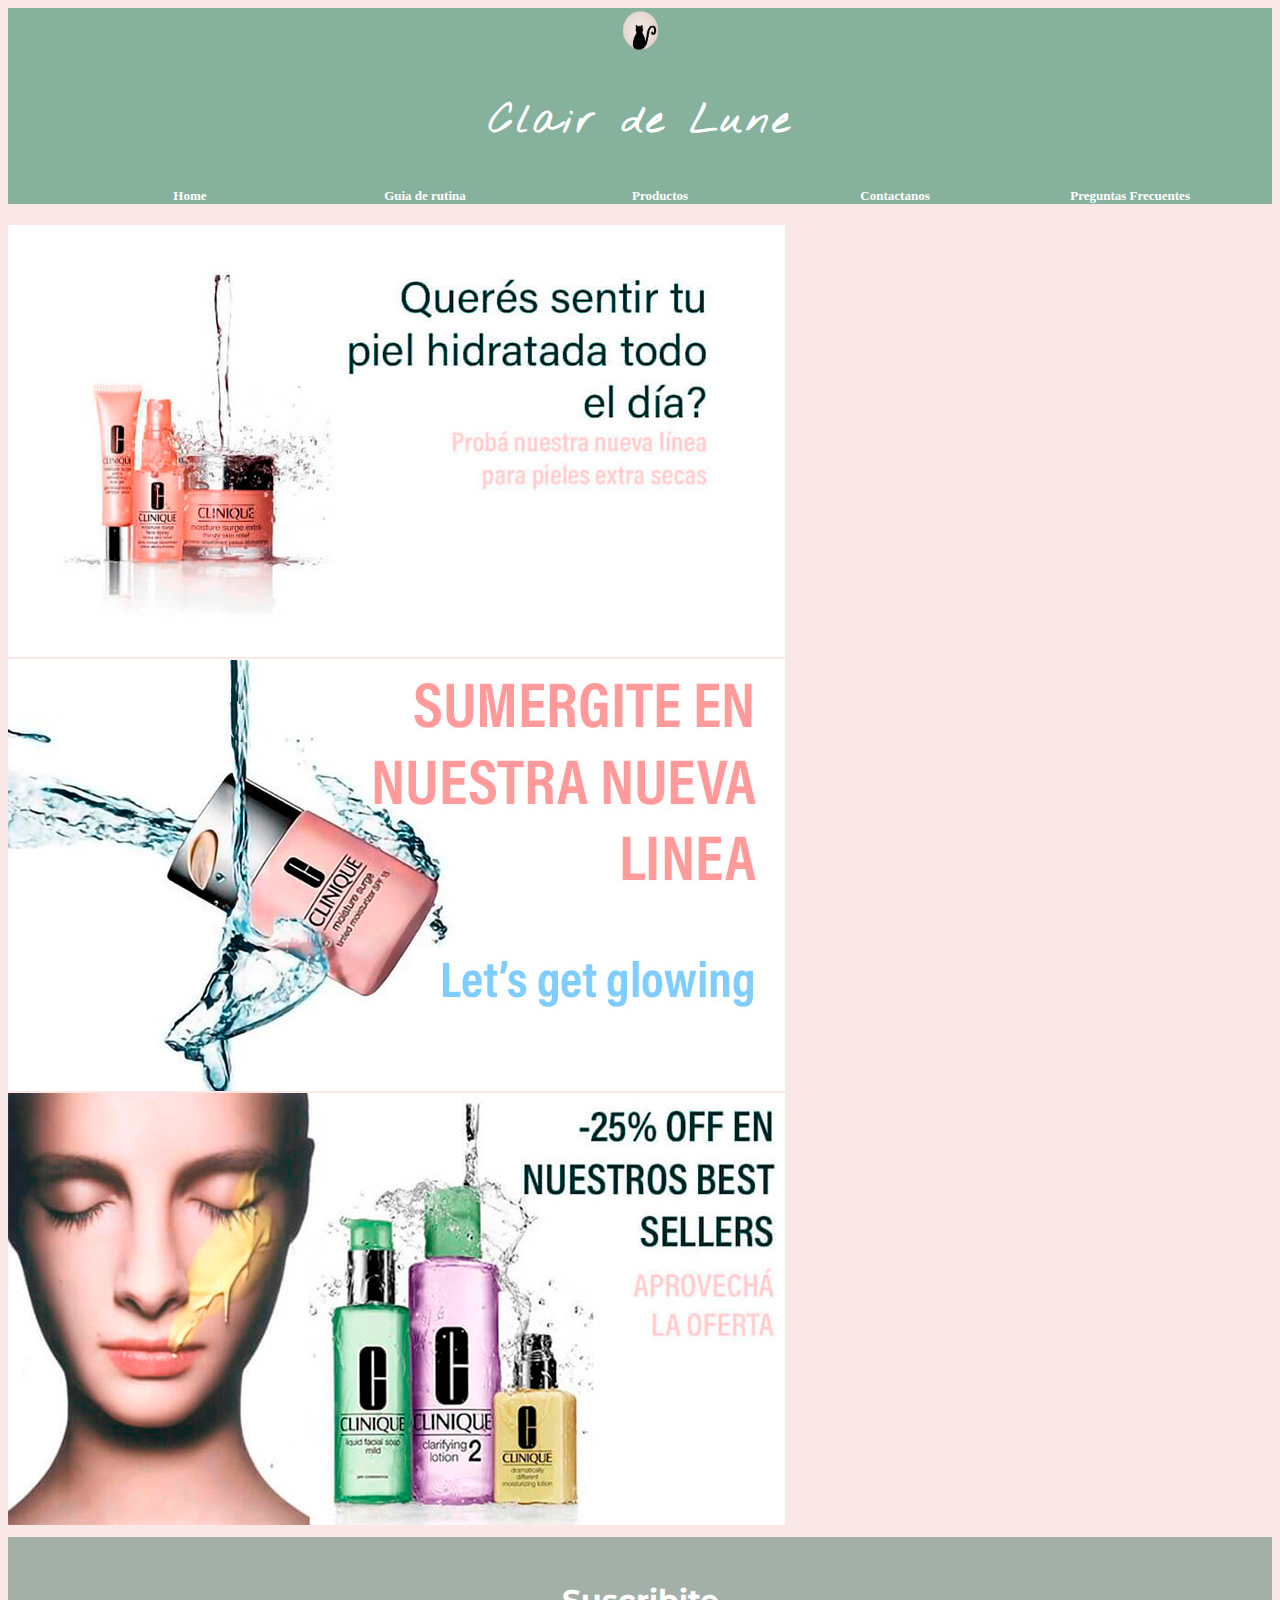
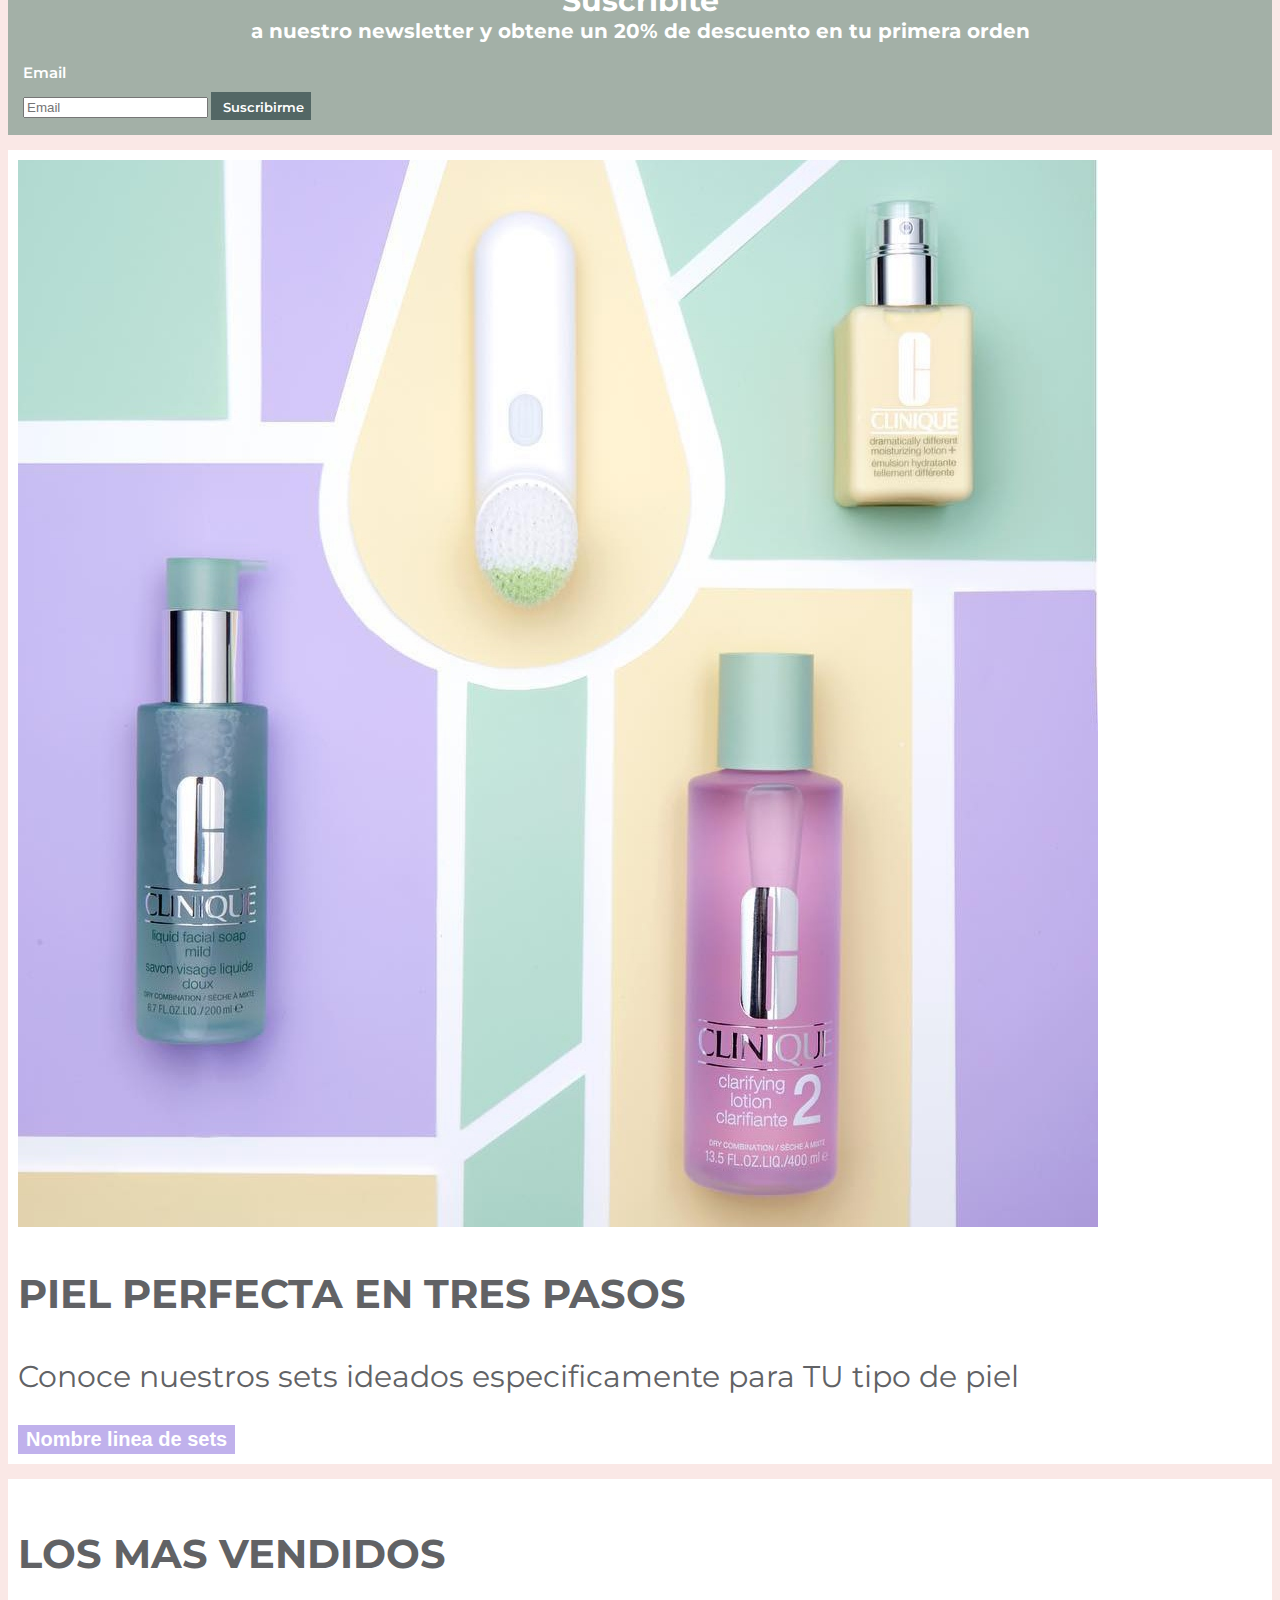
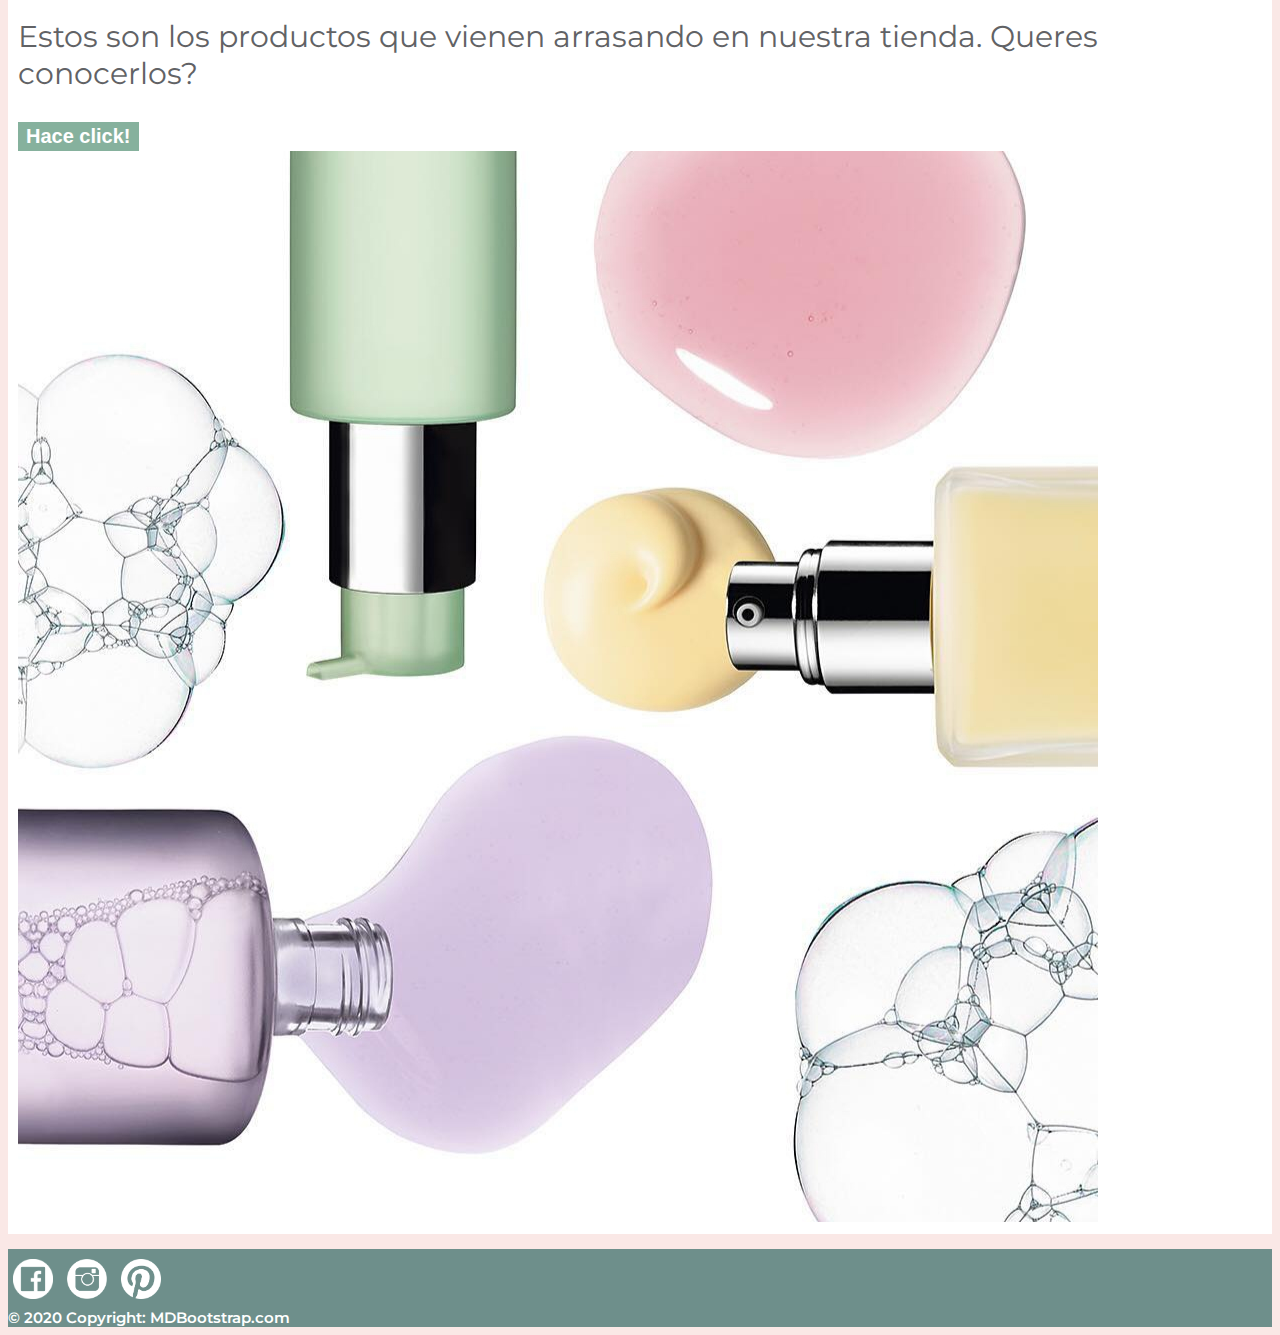
==== index.html @ 72a92801 "arreglo img2 de slider" ====
<!DOCTYPE html>
<html lang="es">
<head>
    <meta name="description" content="Clair de Lune es una compañía argentina dedicada al cuidado de la piel. Descubrí nuestros productos y elegí lo mejor para vos. Envíos gratis a todo el país.">
    <meta name="keywords" content="productos para la piel, skincare argentina, clair de lune, cuidado del rostro, cremas faciales, promoción skincare argentina">
    <meta charset="UTF-8">
    <meta name="viewport" content="width=device-width, initial-scale=1.0">
    <!-- bootstrap -->
    <link rel="stylesheet" href="https://cdn.jsdelivr.net/npm/bootstrap@4.5.3/dist/css/bootstrap.min.css" integrity="sha384-TX8t27EcRE3e/ihU7zmQxVncDAy5uIKz4rEkgIXeMed4M0jlfIDPvg6uqKI2xXr2" crossorigin="anonymous">
    <link href="https://fonts.googleapis.com/css2?family=Nothing+You+Could+Do&display=swap" rel="stylesheet"> <!--Font Subtitulos-->
    <link href="https://fonts.googleapis.com/css2?family=Montserrat:wght@300&display=swap" rel="stylesheet"> <!--Font parrafos-->
    <title>Clair de lune</title>
    <link rel="stylesheet" href="css/index.css">
</head>
<body>
        <header class="container-fluid">
            <div class="row"> 
                <div class="col-md-12">
                    <img src="img/Logo.png" alt="logo" class="imgLogo">
                    <p class="clair">
                        Clair de Lune
                    </p>
                </div>
            </div>
            <nav class="row"> 
                <div class="col-md-12"> 
                    <ol class="nav" class="parrafo1">
                        <li class="nav-item"><a href="index.html">Home</a></li> 
                        <li class="nav-item"><a href="pages/guia.html"> Guia de rutina</a></li>
                        <li class="nav-item"><a href="pages/productos.html">Productos</a></li>  
                        <li class="nav-item"><a href="pages/contactanos.html">Contactanos</a></li>
                        <li class="nav-item"><a href="pages/preguntas.html">Preguntas Frecuentes</a></li>
                    </ol> 
                    </div> 
            </nav>
        </header>
    
    <div class= "row">
        <section class="col-md-9" style="margin-top: 1rem">
            <div id="demo" class="carousel slide" data-ride="carousel">

                <ul class="carousel-indicators">
                  <li data-target="#demo" data-slide-to="0" class="active"></li>
                  <li data-target="#demo" data-slide-to="1"></li>
                  <li data-target="#demo" data-slide-to="2"></li>
                </ul>
                
                <div class="carousel-inner">
                  <div class="carousel-item active">
                    <img src="img/Slider1.jpg" alt="slider1" class="img-fluid" >
                  </div>
                  <div class="carousel-item">
                    <img src="img/slider4.jpg" alt="slider4" class="img-fluid" >
                  </div>
                  <div class="carousel-item">
                    <img src="img/slider3.jpg" alt="slider3" class="img-fluid">
                  </div>
                </div>
            </div>    
        </section>  
        <section id="suscribiteIndex" class="col-md-2">
            <form actions="#" methods="post">
                <p class="parrafoDestacado fontM" style="margin-bottom: 0px;">Suscribite</p> 
                <p class="parrafoDestacado fontS" style="margin-top: 0px;">a nuestro newsletter y obtene un 20% de descuento en tu primera orden</p>
                <div class="parrafo1">Email</div>
                <input type="text" placeholder="Email">
                <input type= "submit" value="Suscribirme" id="buttonSuscribirmeIndex">
        </section>
    </div>
        <div class="row rectanguloBlanco">
            <div class="col-md-6 col-xs-12">
                <img src="img/Deco7.jpg" class="img-fluid">
            </div>
            <div class="col-md-6 col-xs-12" >
                <p class="parrafoDestacado2 fontL">PIEL PERFECTA EN TRES PASOS </p> 
                <p class="parrafoDestacado2 fontM">
                    Conoce nuestros sets ideados especificamente para TU tipo de piel
                </p>
                <form actions="#" methods="post">
                   <a href="pages/productos.html"> <input type="button" value="Nombre linea de sets" id="buttonSetIndex"> </a>  
                </form>
            </div>
        </div>
        <div class="row rectanguloBlanco">
            <div class="col-md-6 col-xs-12" >
                <p class="parrafoDestacado2 fontL"> LOS MAS VENDIDOS</p> 
                <p class="parrafoDestacado2 fontM">
                    Estos son los productos que vienen arrasando en nuestra tienda. Queres conocerlos?
                </p>
                <form actions="#" methods="post">
                   <a href="pages/productos.html"> <input type="button" value="Hace click!" id="buttonBestsellerIndex"> </a>  
                </form>
            </div>
            <div class="col-md-6 col-xs-12">
                <img src="img/Deco8.jpg" class="img-fluid">
            </div>
            
        </div>
        
    <footer class="container-fluid">
            <div class="row">
                
                <div >
        
                    <!-- Facebook -->
                    <a href="https://www.facebook.com/antonella.mizzi.39/"class="col-md-4 py-5">
                    <img src="img/FbPNG.png"class="imgLogoFooter">
                    </a>
                    <!--Instagram-->
                    <a href="https://www.instagram.com/antommizzi/" class="col-md-4 py-5">
                    <img src="img/IgPNG.png"class="imgLogoFooter">
                    </a>
                    <!--Pinterest-->
                    <a href="https://www.pinterest.es/antxnella9696/" class="col-md-4 py-5">
                    <img src="img/PinPNG.png"class="imgLogoFooter">
                    </a>
                </div>
                </div>
            </div>
        </div>
        <div class="footer-copyright text-center py-3">© 2020 Copyright:
        <a href="https://mdbootstrap.com/"> MDBootstrap.com</a>
        </div>
     </footer>
 
    
        <!-- bootstrap -->
    <script src="https://code.jquery.com/jquery-3.5.1.slim.min.js" integrity="sha384-DfXdz2htPH0lsSSs5nCTpuj/zy4C+OGpamoFVy38MVBnE+IbbVYUew+OrCXaRkfj" crossorigin="anonymous"></script>
    <script src="https://cdn.jsdelivr.net/npm/popper.js@1.16.1/dist/umd/popper.min.js" integrity="sha384-9/reFTGAW83EW2RDu2S0VKaIzap3H66lZH81PoYlFhbGU+6BZp6G7niu735Sk7lN" crossorigin="anonymous"></script>
    <script src="https://cdn.jsdelivr.net/npm/bootstrap@4.5.3/dist/js/bootstrap.min.js" integrity="sha384-w1Q4orYjBQndcko6MimVbzY0tgp4pWB4lZ7lr30WKz0vr/aWKhXdBNmNb5D92v7s" crossorigin="anonymous"></script>   
</body>
</html>
---- css/index.css ----
html{
     font-size: 62.5%;
 }
 body{
    align-content: center;
    background-color: #fae8e6;
 }

/* estructura en comun */
header{
    background-color: #86b19d;
    color: white;
    font-weight: 600;
    text-align: center;
    padding: 0px 0px 0px 0px;
}

footer{
    grid-area: footer;
    background-color: #6e8f8b;
    color: white;
    font-family: 'montserrat',
    sans-serif;
    font-size: 1.5rem;
    font-weight: 600;
}
ol{
    list-style: none;
}
a:link, a:visited {
    color: white;
    text-decoration: none;
}
ul{
    list-style-type: none;
    list-style: none;

    margin: 0;
    padding: 0;
}
li {
    display: inline-block;
    width: 19%;
    position: relative;
    font-size: 1.3rem;
}
ol ul {
    position: absolute;
    display: none;
}
ol ul li {
    display: block;
}
ol li:hover ul {
    background-color:#6e8f8b ;
    display:block;
    color: white;
    font-family: 'montserrat',
    sans-serif;
}
.li {
    width: 100%;
    font-size: 1.5rem;
}

.imgLogo{
    width: 45px;
    height: 45px;
}
.imgLogoFooter{
    width: 40px;
    height: 40px;
    margin: 10px 5px 5px 5px;
}

/* fuentes */
.clair{
    background-color: #86b19d;
    color: white;
    text-align: center;
    letter-spacing: 3px;
    font-size: 4rem;
    font-family: 'Nothing you could do', sans-serif;
}
.titulo{ color: white;
    text-align: center;
    letter-spacing: 2px;   
    font-family: 'Nothing you could do',
sans-serif;
    font-size: 3.5rem;
}
.titulo2{ color: white;
    text-align: center;
    letter-spacing: 2px;   
    font-family: 'Nothing you could do',
sans-serif;
    font-size: 2.5rem;
}
.titulo3{ color: #455554;
    text-align: center;
    letter-spacing: 2px;   
    font-family: 'Nothing you could do',
sans-serif;
    font-size: 3.5rem;
}
.parrafoDestacado{
    color: white;
    font-family: 'montserrat',
    sans-serif;
    font-weight: bold  ;
    font-size: 2rem;
    text-align: center;
} 
.parrafoDestacado2{
    color:#616265;
    font-family: 'montserrat',
    sans-serif;
} 
.parrafo1{
    color:white;
    font-family: 'montserrat',
    sans-serif;
    font-size: 1.5rem;
}
.parrafo2{
    color: black;
    font-family: 'montserrat',
    sans-serif;
    font-size: 1.5rem;
}
.textoCentrado{
    text-align: center;
}
.fontL{
    font-size: 4rem;
    font-weight: 700  ;
}
.fontM{
    font-size: 3rem;
}
.fontS{
    font-size: 2rem;
}
.fontXS{
    font-size: 1.5rem;
}
/* index */

.rectanguloBlanco{
    background-color: white;
    padding: 1rem 1rem 1rem 1rem;
    margin: 1.5rem 0rem 1.5rem 0rem;
}
.productos{
    display: flex;
    flex-wrap: wrap;
    flex-direction: row;
    justify-content:center;
}

#buttonSuscribirmeIndex{
    padding: 5px 10px 5px 10px;
    margin-top: 10px;
    font-family: 'montserrat', sans-serif;
    font-weight: 600;
     text-align: center;
    color: white;
    background-color: #536765;
    border: solid #536765 2px;
    height:28px;
    width:100px;
    transition:background-color 0.5s cubic-bezier(0.25,0.1,0.25,1) 0s; 
    animation: wobble 1.5s 3 both;
    -webkit-animation: wobble 1.5s 3 both;
    animation-delay: 1s;
    animation-name: wobble;
}
@keyframes wobble {
        0%,
    100% {
      -webkit-transform: translateX(0%);
              transform: translateX(0%);
      -webkit-transform-origin: 50% 50%;
              transform-origin: 50% 50%;
    }
    15% {
      -webkit-transform: translateX(-30px) rotate(-6deg);
              transform: translateX(-30px) rotate(-6deg);
    }
    30% {
      -webkit-transform: translateX(15px) rotate(6deg);
              transform: translateX(15px) rotate(6deg);
    }
    45% {
      -webkit-transform: translateX(-15px) rotate(-3.6deg);
              transform: translateX(-15px) rotate(-3.6deg);
    }
    60% {
      -webkit-transform: translateX(9px) rotate(2.4deg);
              transform: translateX(9px) rotate(2.4deg);
    }
    75% {
      -webkit-transform: translateX(-6px) rotate(-1.2deg);
              transform: translateX(-6px) rotate(-1.2deg);
    }
  }
@keyframes wobble {
    0%,
    100% {
      -webkit-transform: translateX(0%);
              transform: translateX(0%);
      -webkit-transform-origin: 50% 50%;
              transform-origin: 50% 50%;
    }
    15% {
      -webkit-transform: translateX(-30px) rotate(-6deg);
              transform: translateX(-30px) rotate(-6deg);
    }
    30% {
      -webkit-transform: translateX(15px) rotate(6deg);
              transform: translateX(15px) rotate(6deg);
    }
    45% {
      -webkit-transform: translateX(-15px) rotate(-3.6deg);
              transform: translateX(-15px) rotate(-3.6deg);
    }
    60% {
      -webkit-transform: translateX(9px) rotate(2.4deg);
              transform: translateX(9px) rotate(2.4deg);
    }
    75% {
      -webkit-transform: translateX(-6px) rotate(-1.2deg);
              transform: translateX(-6px) rotate(-1.2deg);
    }
  }
#buttonSuscribirmeIndex:hover{
    color: #3e4d4b ;
    text-align: center;
    background-color: #fde1d3;
    border: solid #fde1d3 2px;
    }
#suscribiteIndex{
    background-color:#a3b0a7;
    margin: 1rem 0px 0px 0px;
    border: solid #a3b0a7 5px;
    font-weight: 600;
    padding: 1rem;
    
}
#buttonSetIndex{
    color: white ;
    text-align: center;
    background-color: #c0b1ec;
    border: solid #c0b1ec 2px;
    font-weight: 600;
    font-size: 2rem;
}
#buttonSetIndex:hover{
    color: white ;
    text-align: center;
    background-color: #86b19d;
    border: solid #86b19d 2px;
    font-weight: 600;
    font-size: 2rem;
}
#buttonBestsellerIndex{
    color: white ;
    text-align: center;
    background-color: #86b19d;
    border: solid #86b19d 2px;
    font-weight: 600;
    font-size: 2rem;
}
#buttonBestsellerIndex:hover{
    color: white ;
    text-align: center;
    background-color: #c0b1ec ;
    border: solid #c0b1ec 2px;
    font-weight: 600;
    font-size: 2rem;
}
#productosDestacados{
    border: solid  #fde1d3 5px;
    align-content: center;
    background-color:#a3b0a7 ;
    padding: 1rem 1rem 1rem 1rem;
    margin: 1rem 0rem 1rem 0rem;
}
#productosElegidos{
    border: solid  #fde1d3 5px;
    align-content: center;
    background-color:#a3b0a7 ;
    padding: 1rem 1rem 1rem 1rem;
}
/* guia */
#ejemploRutina{
    border: solid  #a3b0a7  5px;
    align-content: center;
    background-color:#f8c3bd ;
    padding: 1rem 1rem 1rem 1rem;
}
#tableGuia{
    background-color: #cee2d7;
    border-color: #51646a;
    color: black;
    font-family: 'montserrat',
    sans-serif;
    font-size: 1.5rem;
}
.imgProductoGuia {
    width: 120px;
    height: auto;
    border: solid  #fde1d3 2px ;
}
.productosGuia{
    display: flex;
    flex-wrap: nowrap;
    flex-direction: row;
    justify-content: space-around;
}
/* preguntas */ 
#articuloPreguntas1{
    border: solid #a3b0a7  5px;
    align-content: center;
    background-color: #ecbdb7;
    padding: 1rem 1rem 1rem 1rem;
}
#articuloPreguntas2{
    border: solid  #a3b0a7  5px;
    align-content: center;
    background-color:#fee2db;
    padding: 1rem 1rem 1rem 1rem;
}
#articuloPreguntas3{
    border: solid  #a3b0a7  5px;
    align-content: center;
    background-color:#fbccd2 ;
    padding: 1rem 1rem 1rem 1rem;
}
#articuloPreguntas4{
    border: solid  #a3b0a7  5px;
    align-content: center;
    background-color:#f8c3bd ;
    padding: 1rem 1rem 1rem 1rem;
}
#tablePregunta{
    display: inline-block;
    background-color: #faefb7;
    border-color: #a3b0a7  ;
    color: black;
    font-family: 'montserrat',
    sans-serif;
    font-size: 1.5rem;
}
#productosSugeridosPreguntas{
    border: solid  #fde1d3 5px;
    align-content: center;
    background-color:#a3b0a7 ;
    padding: 1rem 1rem 1rem 1rem;
}
/* contactanos */ 
#sectionForm{
    border: solid  #a3b0a7  5px;
    align-content: center;
    background-color:#fbccd2 ;
    padding: 1rem 1rem 1rem 1rem;
}
#form{
    font-family: 'montserrat', sans-serif;
    font-size: 1.5rem;
    font-weight: 600;
    color: white;
}
/*productos*/

#promo{
    display: flex;
    flex-wrap: wrap;
    flex-direction: column;
}
.imgProductoPromo{
    width: 650px;
    height: auto;
    border: solid  #fde1d3 5px ;
}
.imgProductoCategoria {
    width: 120px;
    height: auto;
    border: solid  #fde1d3 2px ;
    margin: 5px 5px 5px 5px;
}

#suscribiteProductos{
    background-color:#a3b0a7;
    margin: 0px 0px 0px 0px;
    border: solid #fde1d3 5px;
    font-weight: 600;
    padding: 1rem;
    
}
#productosCategorias{
    border: solid  #fde1d3 5px;
    align-content: center;
    background-color:#a3b0a7 ;
    padding: 1rem 1rem 1rem 1rem;
}
#buttonSuscribirmeProductos{
    padding: 5px 10px 5px 10px;
    margin-top: 10px;
    font-family: 'montserrat', sans-serif;
    font-weight: 600;
     text-align: center;
    color: white;
    background-color: #536765;
    border: solid #536765 2px;
    height:28px;
    width:173px;
    transition:background-color 0.5s cubic-bezier(0.25,0.1,0.25,1) 0s; 
    animation: wobble 1.5s 3 both;
    -webkit-animation: wobble 1.5s 3 both;
    animation-delay: 1s;
    animation-name: wobble;
}
@keyframes wobble {
        0%,
    100% {
      -webkit-transform: translateX(0%);
              transform: translateX(0%);
      -webkit-transform-origin: 50% 50%;
              transform-origin: 50% 50%;
    }
    15% {
      -webkit-transform: translateX(-30px) rotate(-6deg);
              transform: translateX(-30px) rotate(-6deg);
    }
    30% {
      -webkit-transform: translateX(15px) rotate(6deg);
              transform: translateX(15px) rotate(6deg);
    }
    45% {
      -webkit-transform: translateX(-15px) rotate(-3.6deg);
              transform: translateX(-15px) rotate(-3.6deg);
    }
    60% {
      -webkit-transform: translateX(9px) rotate(2.4deg);
              transform: translateX(9px) rotate(2.4deg);
    }
    75% {
      -webkit-transform: translateX(-6px) rotate(-1.2deg);
              transform: translateX(-6px) rotate(-1.2deg);
    }
  }
@keyframes wobble {
    0%,
    100% {
      -webkit-transform: translateX(0%);
              transform: translateX(0%);
      -webkit-transform-origin: 50% 50%;
              transform-origin: 50% 50%;
    }
    15% {
      -webkit-transform: translateX(-30px) rotate(-6deg);
              transform: translateX(-30px) rotate(-6deg);
    }
    30% {
      -webkit-transform: translateX(15px) rotate(6deg);
              transform: translateX(15px) rotate(6deg);
    }
    45% {
      -webkit-transform: translateX(-15px) rotate(-3.6deg);
              transform: translateX(-15px) rotate(-3.6deg);
    }
    60% {
      -webkit-transform: translateX(9px) rotate(2.4deg);
              transform: translateX(9px) rotate(2.4deg);
    }
    75% {
      -webkit-transform: translateX(-6px) rotate(-1.2deg);
              transform: translateX(-6px) rotate(-1.2deg);
    }
  }
#buttonSuscribirmeProductos:hover{
    color: #3e4d4b ;
    text-align: center;
    background-color: #fde1d3;
    border: solid #fde1d3 2px;
    }
.categorias{
    text-align: center;
    background-color: #597470;
    padding: 10px 3px 0px 3px;
    margin: 5px 5px 5px 5px;
    border: solid  #597470 2px;
    font-weight: 600;
    font-family: 'montserrat', sans-serif;
    font-size: 1.5rem;
    color: white;
    height: 35px;
    width: 120px;
}
.categorias:hover{
    color: #3e4d4b;
    border: solid #fde1d3 2px;
    background-color: #fde1d3;
    text-align: center;
}
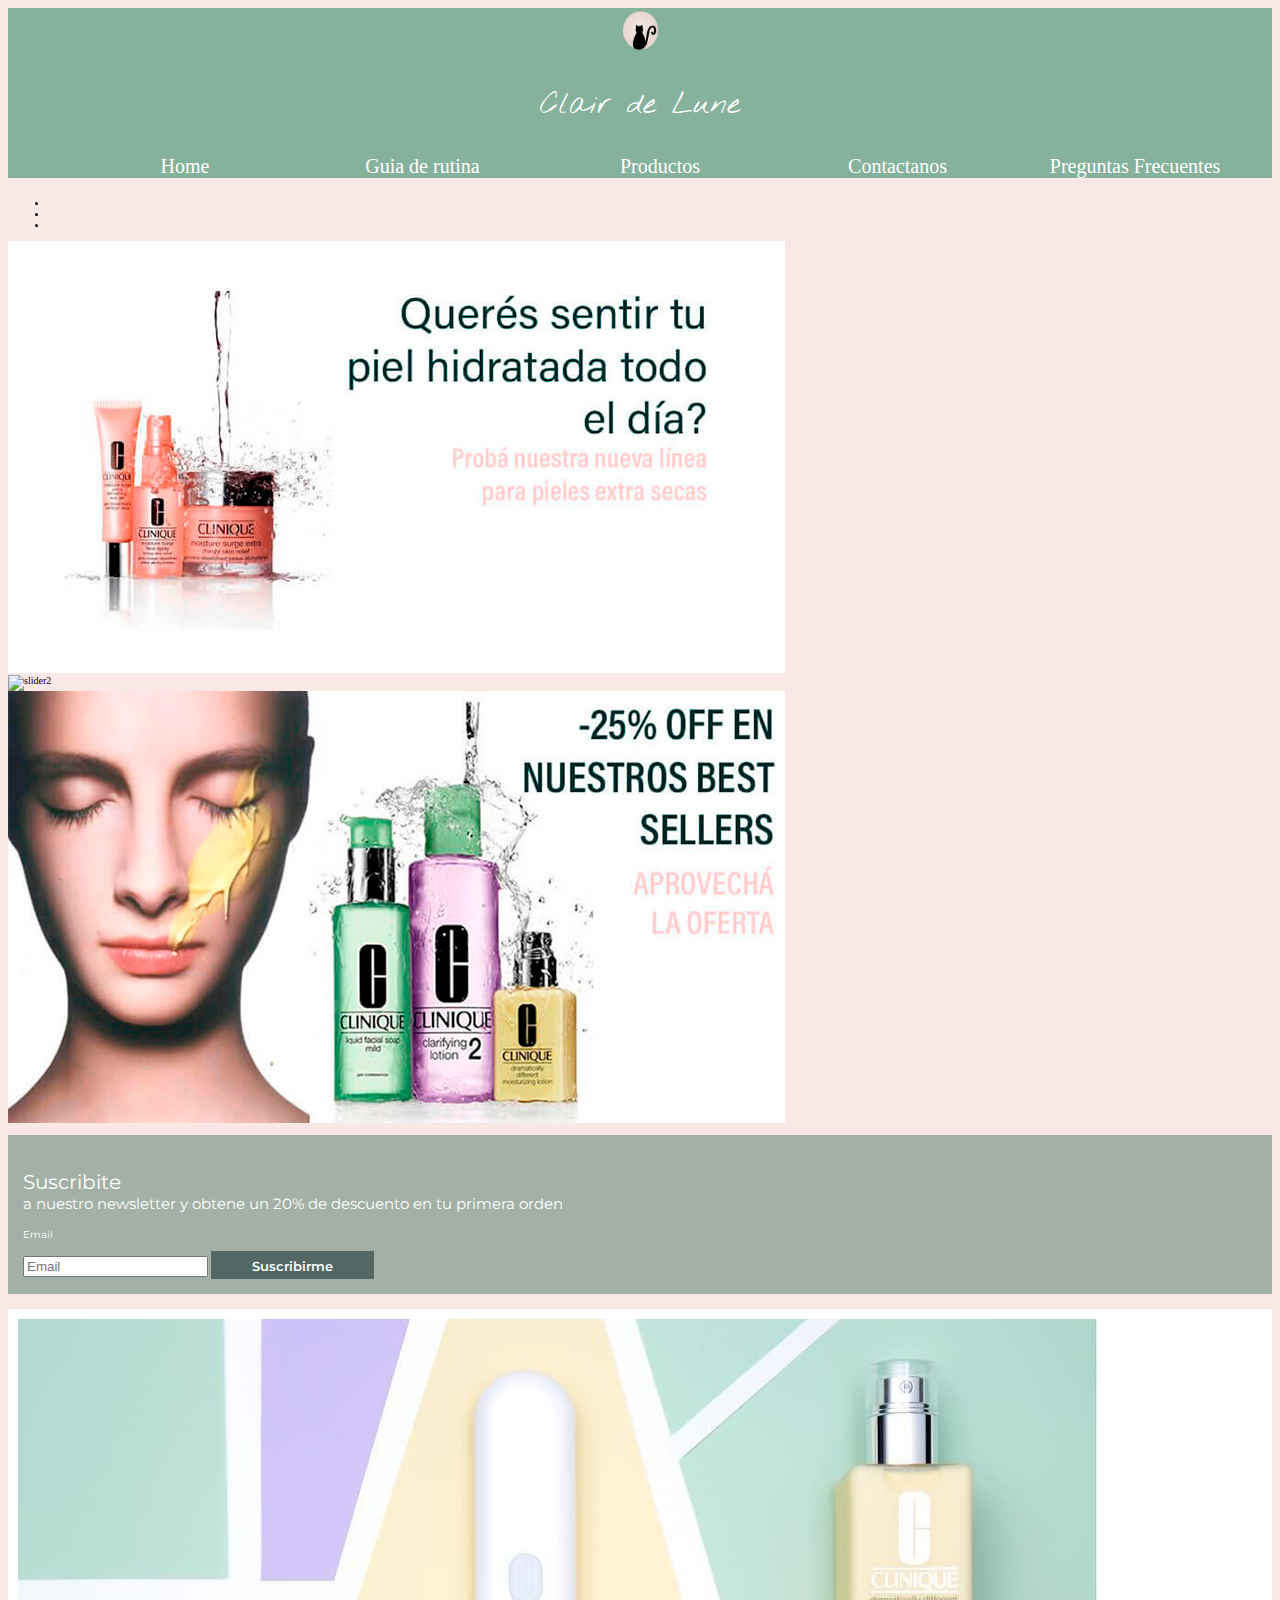
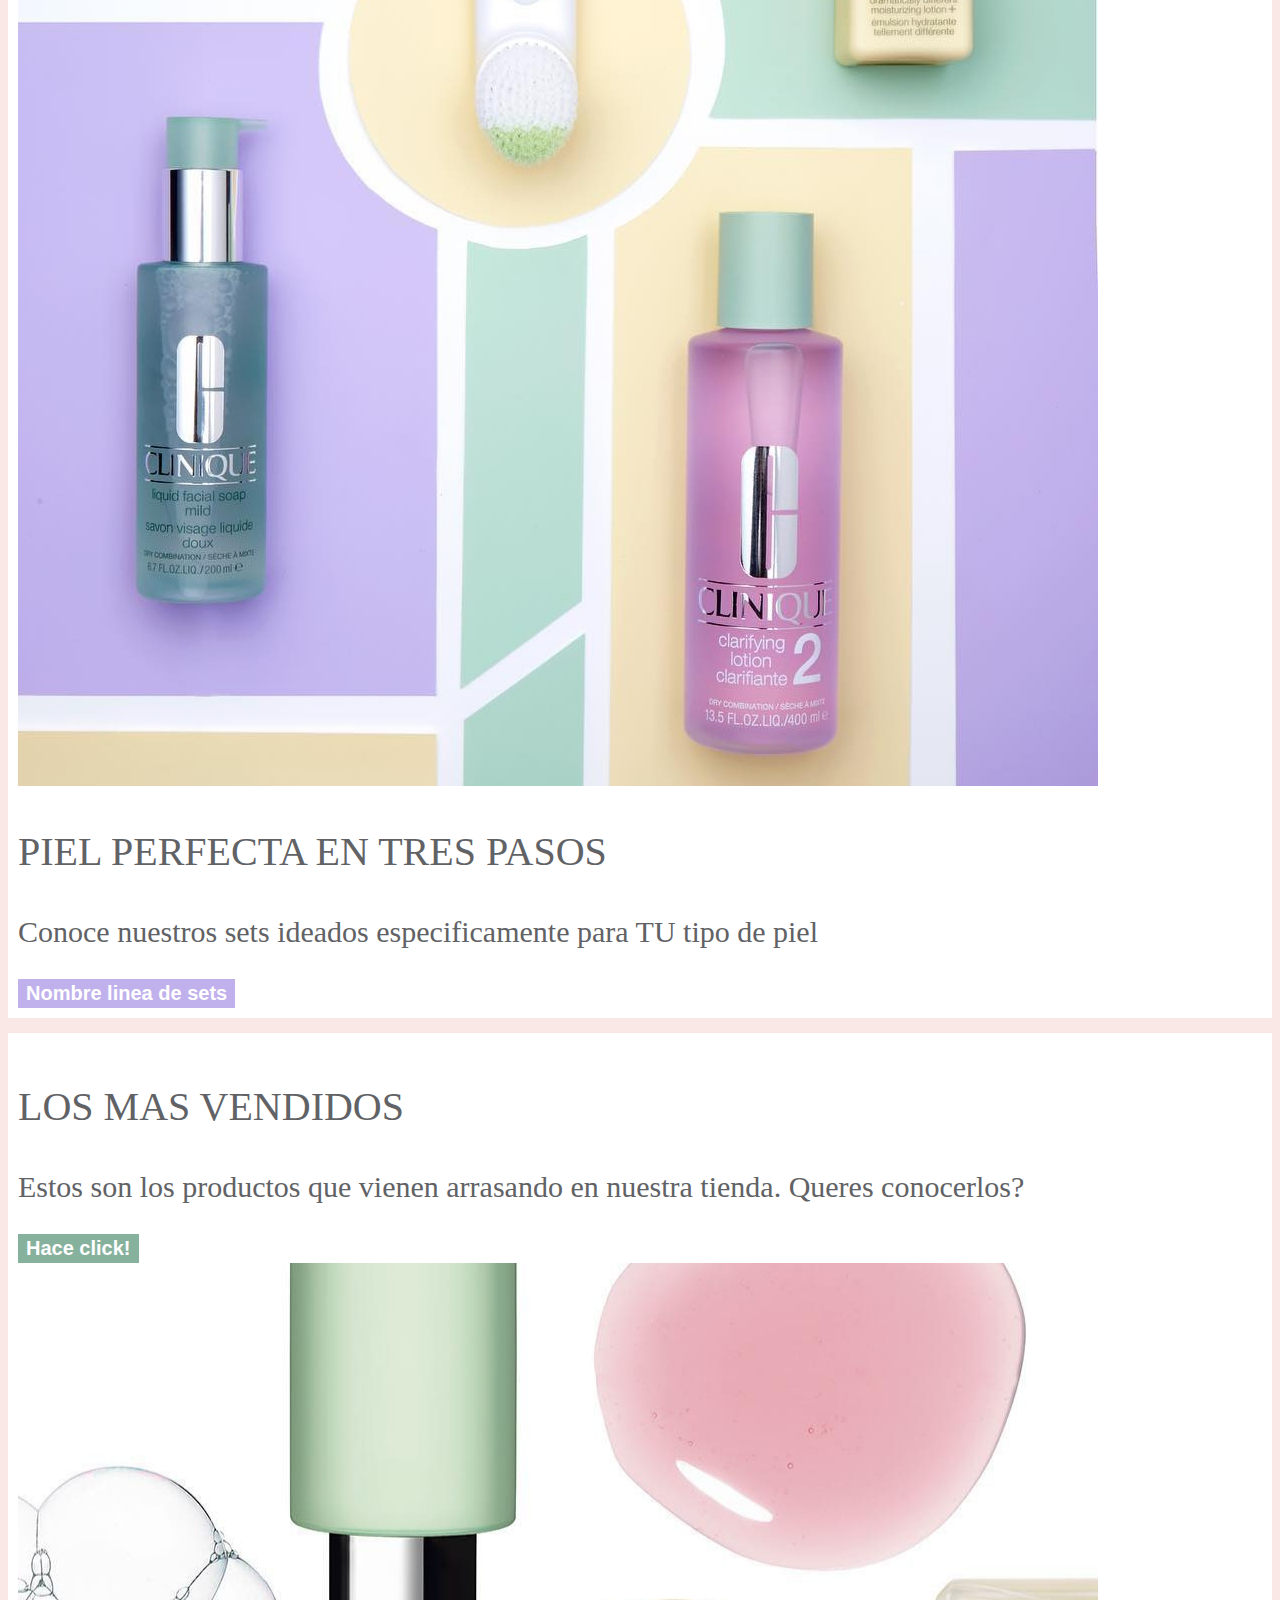
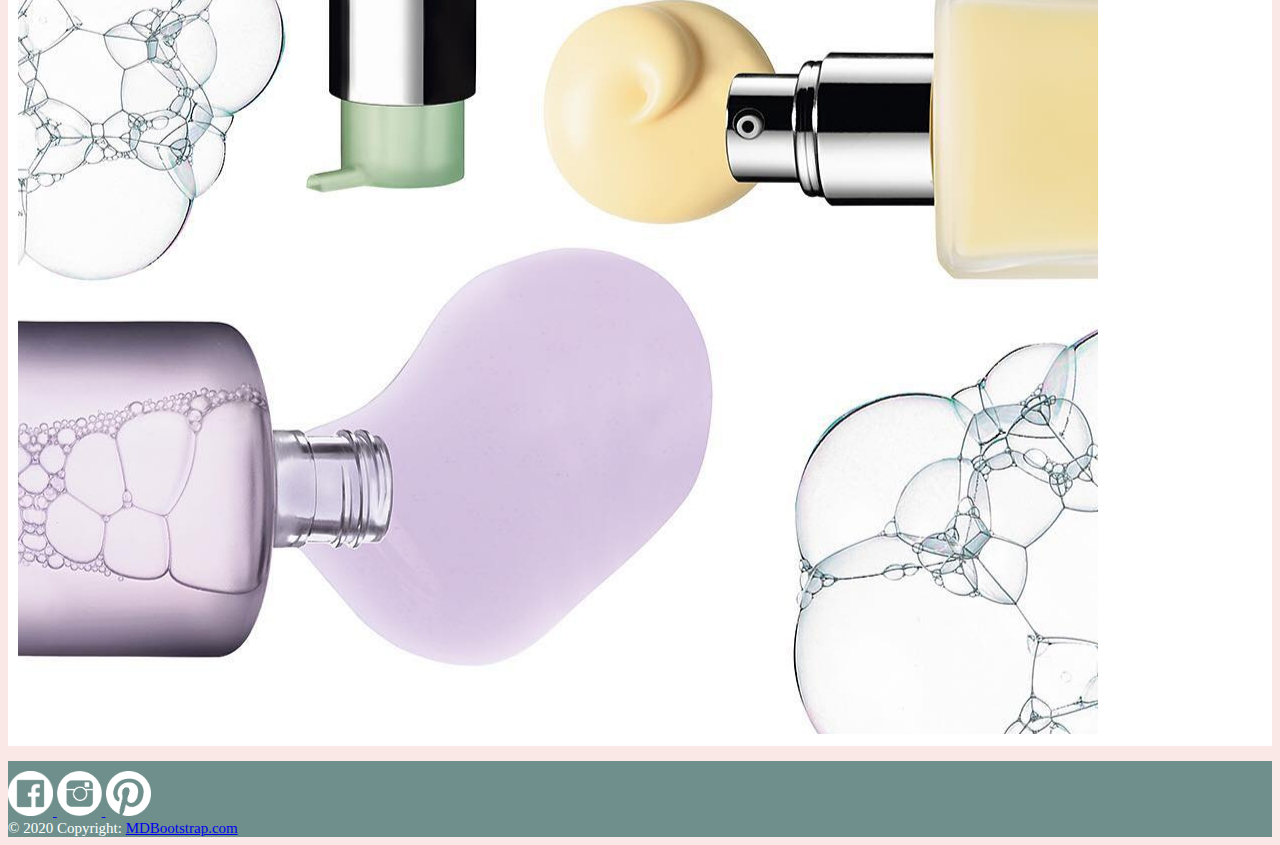
==== commit 9ec8fb59: "agregue sass" ====
--- a/index.html
+++ b/index.html
@@ -1,8 +1,6 @@
 <!DOCTYPE html>
 <html lang="es">
 <head>
-    <meta name="description" content="Clair de Lune es una compañía argentina dedicada al cuidado de la piel. Descubrí nuestros productos y elegí lo mejor para vos. Envíos gratis a todo el país.">
-    <meta name="keywords" content="productos para la piel, skincare argentina, clair de lune, cuidado del rostro, cremas faciales, promoción skincare argentina">
     <meta charset="UTF-8">
     <meta name="viewport" content="width=device-width, initial-scale=1.0">
     <!-- bootstrap -->
@@ -10,7 +8,7 @@
     <link href="https://fonts.googleapis.com/css2?family=Nothing+You+Could+Do&display=swap" rel="stylesheet"> <!--Font Subtitulos-->
     <link href="https://fonts.googleapis.com/css2?family=Montserrat:wght@300&display=swap" rel="stylesheet"> <!--Font parrafos-->
     <title>Clair de lune</title>
-    <link rel="stylesheet" href="css/index.css">
+    <link rel="stylesheet" href="css/style.css">
 </head>
 <body>
         <header class="container-fluid">
@@ -24,7 +22,7 @@
             </div>
             <nav class="row"> 
                 <div class="col-md-12"> 
-                    <ol class="nav" class="parrafo1">
+                    <ol class="nav">
                         <li class="nav-item"><a href="index.html">Home</a></li> 
                         <li class="nav-item"><a href="pages/guia.html"> Guia de rutina</a></li>
                         <li class="nav-item"><a href="pages/productos.html">Productos</a></li>  
@@ -50,7 +48,7 @@
                     <img src="img/Slider1.jpg" alt="slider1" class="img-fluid" >
                   </div>
                   <div class="carousel-item">
-                    <img src="img/slider4.jpg" alt="slider4" class="img-fluid" >
+                    <img src="img/Slider4.jpg" alt="slider2" class="img-fluid" >
                   </div>
                   <div class="carousel-item">
                     <img src="img/slider3.jpg" alt="slider3" class="img-fluid">
@@ -60,8 +58,8 @@
         </section>  
         <section id="suscribiteIndex" class="col-md-2">
             <form actions="#" methods="post">
-                <p class="parrafoDestacado fontM" style="margin-bottom: 0px;">Suscribite</p> 
-                <p class="parrafoDestacado fontS" style="margin-top: 0px;">a nuestro newsletter y obtene un 20% de descuento en tu primera orden</p>
+                <p class="fontS" style="margin-bottom: 0px;">Suscribite</p> 
+                <p class="fontXS" style="margin-top: 0px;">a nuestro newsletter y obtene un 20% de descuento en tu primera orden</p>
                 <div class="parrafo1">Email</div>
                 <input type="text" placeholder="Email">
                 <input type= "submit" value="Suscribirme" id="buttonSuscribirmeIndex">
@@ -98,10 +96,8 @@
         </div>
         
     <footer class="container-fluid">
-            <div class="row">
-                
+            <div class="row">    
                 <div >
-        
                     <!-- Facebook -->
                     <a href="https://www.facebook.com/antonella.mizzi.39/"class="col-md-4 py-5">
                     <img src="img/FbPNG.png"class="imgLogoFooter">
@@ -115,9 +111,7 @@
                     <img src="img/PinPNG.png"class="imgLogoFooter">
                     </a>
                 </div>
-                </div>
-            </div>
-        </div>
+             </div>
         <div class="footer-copyright text-center py-3">© 2020 Copyright:
         <a href="https://mdbootstrap.com/"> MDBootstrap.com</a>
         </div>
--- a/css/style.css
+++ b/css/style.css
@@ -0,0 +1,389 @@
+html {
+  font-size: 62.5%; }
+
+body {
+  align-content: center;
+  background-color: #fae8e6; }
+
+/*Tipografia*/
+.fontL {
+  font-size: 4rem; }
+
+.fontM {
+  font-size: 3rem; }
+
+.fontS {
+  font-size: 2rem; }
+
+.fontXS {
+  font-size: 1.5rem; }
+
+.clair {
+  font-family: 'Nothing you could do', sans-serif;
+  font-size: 3rem; }
+
+.fontBold {
+  font-family: 'montserrat', sans-serif;
+  font-weight: bold; }
+
+.fontThin {
+  font-family: 'montserrat', sans-serif;
+  font-weight: thin; }
+
+.fontNormal {
+  font-family: 'montserrat', sans-serif;
+  font-weight: normal; }
+
+.colorDestacado {
+  color: #616265; }
+
+.colorBlanco {
+  color: white; }
+
+header {
+  background-color: #86b19d;
+  color: white;
+  text-align: center; }
+  header div img {
+    width: 45px;
+    height: 45px; }
+  header ol {
+    font-size: 2rem;
+    list-style: none;
+    text-decoration: none; }
+    header ol ul {
+      position: absolute; }
+    header ol a:link, header ol a:visited {
+      color: white;
+      text-decoration: none; }
+    header ol li {
+      display: inline-block;
+      font: white;
+      width: 19%;
+      position: relative; }
+      header ol li ul {
+        list-style-type: none;
+        list-style: none; }
+
+/*Index*/
+#suscribiteIndex {
+  background-color: #a3b0a7;
+  margin: 1rem 0px 0px 0px;
+  border: solid #a3b0a7 5px;
+  font-family: 'montserrat', sans-serif;
+  color: white;
+  padding: 1rem; }
+
+#buttonSuscribirmeIndex {
+  padding: 5px 10px 5px 10px;
+  margin-top: 10px;
+  font-family: 'montserrat', sans-serif;
+  font-weight: 600;
+  text-align: center;
+  color: white;
+  background-color: #536765;
+  border: solid #536765 2px;
+  height: 28px;
+  width: 163px;
+  transition: background-color 0.5s cubic-bezier(0.25, 0.1, 0.25, 1) 0s;
+  animation: wobble 1.5s 3 both;
+  -webkit-animation: wobble 1.5s 3 both;
+  animation-delay: 1s;
+  animation-name: wobble; }
+
+@keyframes wobble {
+  0%,
+  100% {
+    -webkit-transform: translateX(0%);
+    transform: translateX(0%);
+    -webkit-transform-origin: 50% 50%;
+    transform-origin: 50% 50%; }
+  15% {
+    -webkit-transform: translateX(-30px) rotate(-6deg);
+    transform: translateX(-30px) rotate(-6deg); }
+  30% {
+    -webkit-transform: translateX(15px) rotate(6deg);
+    transform: translateX(15px) rotate(6deg); }
+  45% {
+    -webkit-transform: translateX(-15px) rotate(-3.6deg);
+    transform: translateX(-15px) rotate(-3.6deg); }
+  60% {
+    -webkit-transform: translateX(9px) rotate(2.4deg);
+    transform: translateX(9px) rotate(2.4deg); }
+  75% {
+    -webkit-transform: translateX(-6px) rotate(-1.2deg);
+    transform: translateX(-6px) rotate(-1.2deg); } }
+
+@keyframes wobble {
+  0%,
+  100% {
+    -webkit-transform: translateX(0%);
+    transform: translateX(0%);
+    -webkit-transform-origin: 50% 50%;
+    transform-origin: 50% 50%; }
+  15% {
+    -webkit-transform: translateX(-30px) rotate(-6deg);
+    transform: translateX(-30px) rotate(-6deg); }
+  30% {
+    -webkit-transform: translateX(15px) rotate(6deg);
+    transform: translateX(15px) rotate(6deg); }
+  45% {
+    -webkit-transform: translateX(-15px) rotate(-3.6deg);
+    transform: translateX(-15px) rotate(-3.6deg); }
+  60% {
+    -webkit-transform: translateX(9px) rotate(2.4deg);
+    transform: translateX(9px) rotate(2.4deg); }
+  75% {
+    -webkit-transform: translateX(-6px) rotate(-1.2deg);
+    transform: translateX(-6px) rotate(-1.2deg); } }
+
+#buttonSuscribirmeIndex:hover {
+  color: #3e4d4b;
+  text-align: center;
+  background-color: #fde1d3;
+  border: solid #fde1d3 2px; }
+
+.rectanguloBlanco {
+  background-color: white;
+  padding: 1rem 1rem 1rem 1rem;
+  margin: 1.5rem 0rem 1.5rem 0rem;
+  color: #616265; }
+
+#buttonSetIndex {
+  color: white;
+  text-align: center;
+  background-color: #c0b1ec;
+  border: solid #c0b1ec 2px;
+  font-weight: 600;
+  font-size: 2rem; }
+
+#buttonSetIndex:hover {
+  color: white;
+  text-align: center;
+  background-color: #86b19d;
+  border: solid #86b19d 2px;
+  font-weight: 600;
+  font-size: 2rem; }
+
+#buttonBestsellerIndex {
+  color: white;
+  text-align: center;
+  background-color: #86b19d;
+  border: solid #86b19d 2px;
+  font-weight: 600;
+  font-size: 2rem; }
+
+#buttonBestsellerIndex:hover {
+  color: white;
+  text-align: center;
+  background-color: #c0b1ec;
+  border: solid #c0b1ec 2px;
+  font-weight: 600;
+  font-size: 2rem; }
+
+/* guia*/
+#ejemploRutina {
+  border: solid  #51646a 5px;
+  align-content: center;
+  background-color: #cee2d7;
+  padding: 1rem 1rem 1rem 1rem; }
+
+#tableGuia {
+  background-color: #cee2d7;
+  border-color: #51646a;
+  color: black;
+  font-family: 'montserrat',+ sans-serif;
+  font-size: 1.5rem; }
+
+.imgProductoGuia {
+  width: 120px;
+  height: auto;
+  border: solid  #fde1d3 2px; }
+
+.productosGuia {
+  display: flex;
+  flex-wrap: nowrap;
+  flex-direction: row;
+  justify-content: space-around; }
+
+/* preguntas */
+#articuloPreguntas1 {
+  border: solid #a3b0a7  5px;
+  align-content: center;
+  background-color: #ecbdb7;
+  padding: 1rem 1rem 1rem 1rem; }
+
+#articuloPreguntas2 {
+  border: solid  #a3b0a7  5px;
+  align-content: center;
+  background-color: #fee2db;
+  padding: 1rem 1rem 1rem 1rem; }
+
+#articuloPreguntas3 {
+  border: solid  #a3b0a7  5px;
+  align-content: center;
+  background-color: #fbccd2;
+  padding: 1rem 1rem 1rem 1rem; }
+
+#articuloPreguntas4 {
+  border: solid  #a3b0a7  5px;
+  align-content: center;
+  background-color: #f8c3bd;
+  padding: 1rem 1rem 1rem 1rem; }
+
+#tablePregunta {
+  display: inline-block;
+  background-color: #faefb7;
+  border-color: #a3b0a7;
+  color: black;
+  font-family: 'montserrat',+ sans-serif;
+  font-size: 1.5rem; }
+
+#productosSugeridosPreguntas {
+  border: solid  #fde1d3 5px;
+  align-content: center;
+  background-color: #a3b0a7;
+  padding: 1rem 1rem 1rem 1rem; }
+
+/* contactanos */
+#sectionForm {
+  border: solid  #a3b0a7  5px;
+  align-content: center;
+  background-color: #fbccd2;
+  padding: 1rem 1rem 1rem 1rem; }
+
+#form {
+  font-family: 'montserrat', sans-serif;
+  font-size: 1.5rem;
+  font-weight: 600;
+  color: white; }
+
+/*productos*/
+#promo {
+  display: flex;
+  flex-wrap: wrap;
+  flex-direction: column; }
+
+.imgProductoPromo {
+  width: 650px;
+  height: auto;
+  border: solid  #fde1d3 5px; }
+
+.imgProductoCategoria {
+  width: 120px;
+  height: auto;
+  border: solid  #fde1d3 2px;
+  margin: 5px 5px 5px 5px; }
+
+#suscribiteProductos {
+  background-color: #a3b0a7;
+  margin: 0px 0px 0px 0px;
+  border: solid #fde1d3 5px;
+  font-weight: 600;
+  padding: 1rem;
+  color: white; }
+
+#productosCategorias {
+  border: solid  #fde1d3 5px;
+  align-content: center;
+  background-color: #a3b0a7;
+  padding: 1rem 1rem 1rem 1rem; }
+
+#buttonSuscribirmeProductos {
+  padding: 5px 10px 5px 10px;
+  margin-top: 10px;
+  font-family: 'montserrat', sans-serif;
+  font-weight: 600;
+  text-align: center;
+  color: white;
+  background-color: #536765;
+  border: solid #536765 2px;
+  height: 28px;
+  width: 173px;
+  transition: background-color 0.5s cubic-bezier(0.25, 0.1, 0.25, 1) 0s;
+  animation: wobble 1.5s 3 both;
+  -webkit-animation: wobble 1.5s 3 both;
+  animation-delay: 1s;
+  animation-name: wobble; }
+
+@keyframes wobble {
+  0%,
+  100% {
+    -webkit-transform: translateX(0%);
+    transform: translateX(0%);
+    -webkit-transform-origin: 50% 50%;
+    transform-origin: 50% 50%; }
+  15% {
+    -webkit-transform: translateX(-30px) rotate(-6deg);
+    transform: translateX(-30px) rotate(-6deg); }
+  30% {
+    -webkit-transform: translateX(15px) rotate(6deg);
+    transform: translateX(15px) rotate(6deg); }
+  45% {
+    -webkit-transform: translateX(-15px) rotate(-3.6deg);
+    transform: translateX(-15px) rotate(-3.6deg); }
+  60% {
+    -webkit-transform: translateX(9px) rotate(2.4deg);
+    transform: translateX(9px) rotate(2.4deg); }
+  75% {
+    -webkit-transform: translateX(-6px) rotate(-1.2deg);
+    transform: translateX(-6px) rotate(-1.2deg); } }
+
+@keyframes wobble {
+  0%,
+  100% {
+    -webkit-transform: translateX(0%);
+    transform: translateX(0%);
+    -webkit-transform-origin: 50% 50%;
+    transform-origin: 50% 50%; }
+  15% {
+    -webkit-transform: translateX(-30px) rotate(-6deg);
+    transform: translateX(-30px) rotate(-6deg); }
+  30% {
+    -webkit-transform: translateX(15px) rotate(6deg);
+    transform: translateX(15px) rotate(6deg); }
+  45% {
+    -webkit-transform: translateX(-15px) rotate(-3.6deg);
+    transform: translateX(-15px) rotate(-3.6deg); }
+  60% {
+    -webkit-transform: translateX(9px) rotate(2.4deg);
+    transform: translateX(9px) rotate(2.4deg); }
+  75% {
+    -webkit-transform: translateX(-6px) rotate(-1.2deg);
+    transform: translateX(-6px) rotate(-1.2deg); } }
+
+#buttonSuscribirmeProductos:hover {
+  color: #3e4d4b;
+  text-align: center;
+  background-color: #fde1d3;
+  border: solid #fde1d3 2px; }
+
+.categorias {
+  text-align: center;
+  background-color: #597470;
+  padding: 10px 3px 0px 3px;
+  margin: 5px 5px 5px 5px;
+  border: solid  #597470 2px;
+  font-weight: 600;
+  font-family: 'montserrat', sans-serif;
+  font-size: 1.5rem;
+  color: white;
+  height: 35px;
+  width: 120px; }
+
+.categorias:hover {
+  color: #3e4d4b;
+  border: solid #fde1d3 2px;
+  background-color: #fde1d3;
+  text-align: center; }
+
+footer {
+  background-color: #6e8f8b;
+  color: white;
+  font-size: 1.5rem; }
+  footer img {
+    width: 45px;
+    height: 45px;
+    margin-top: 1rem; }
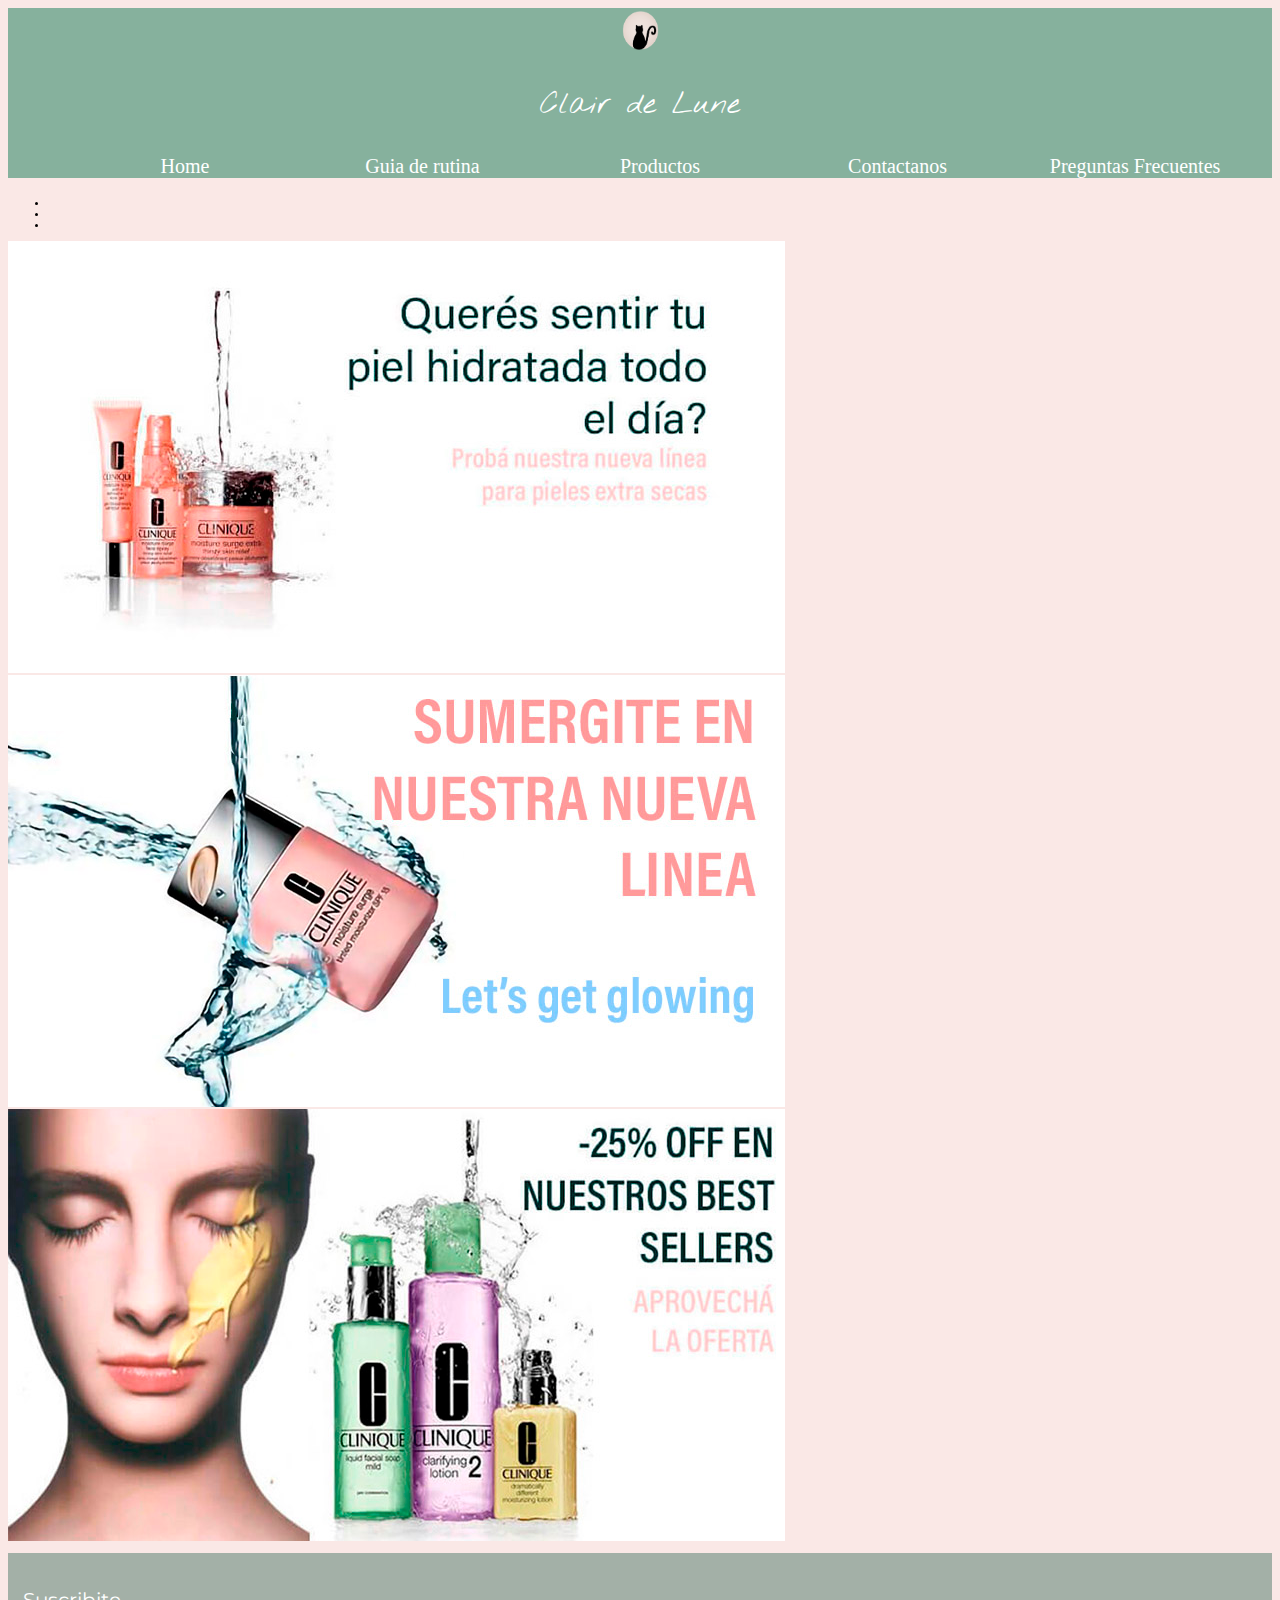
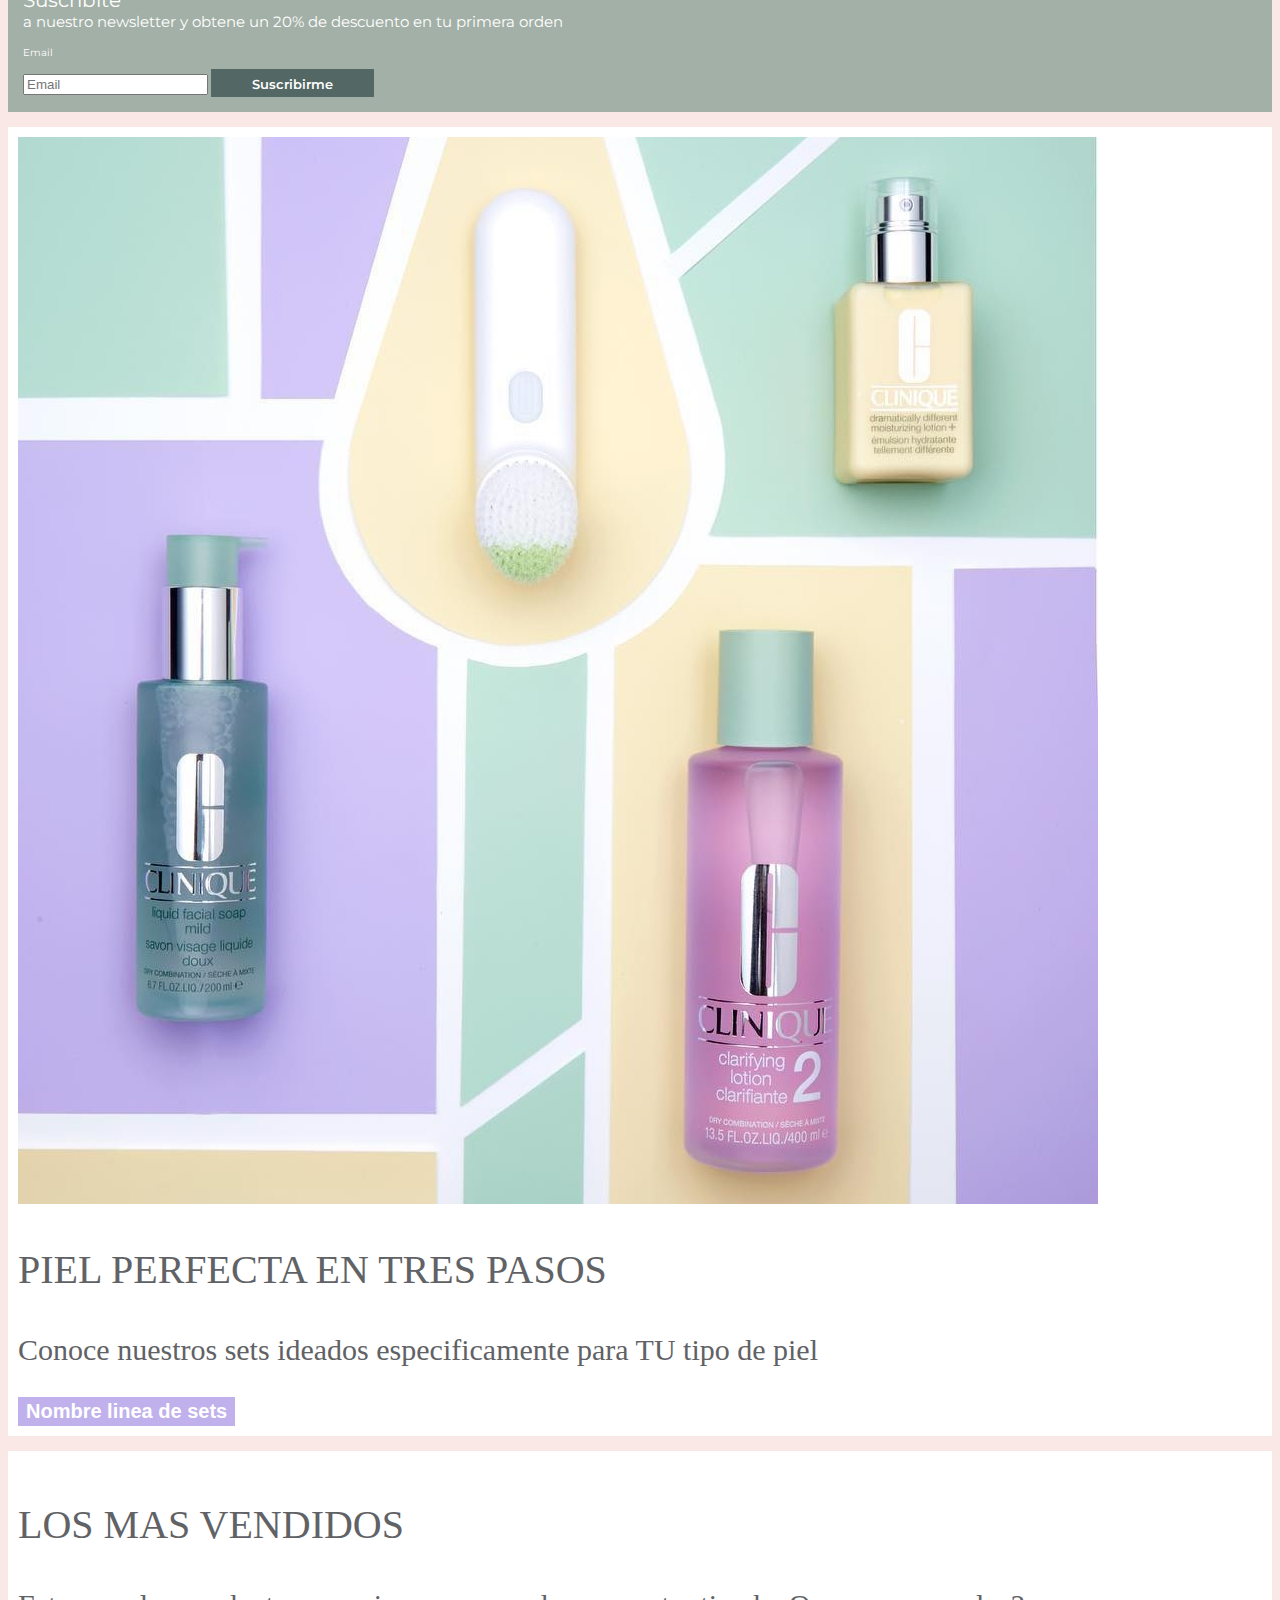
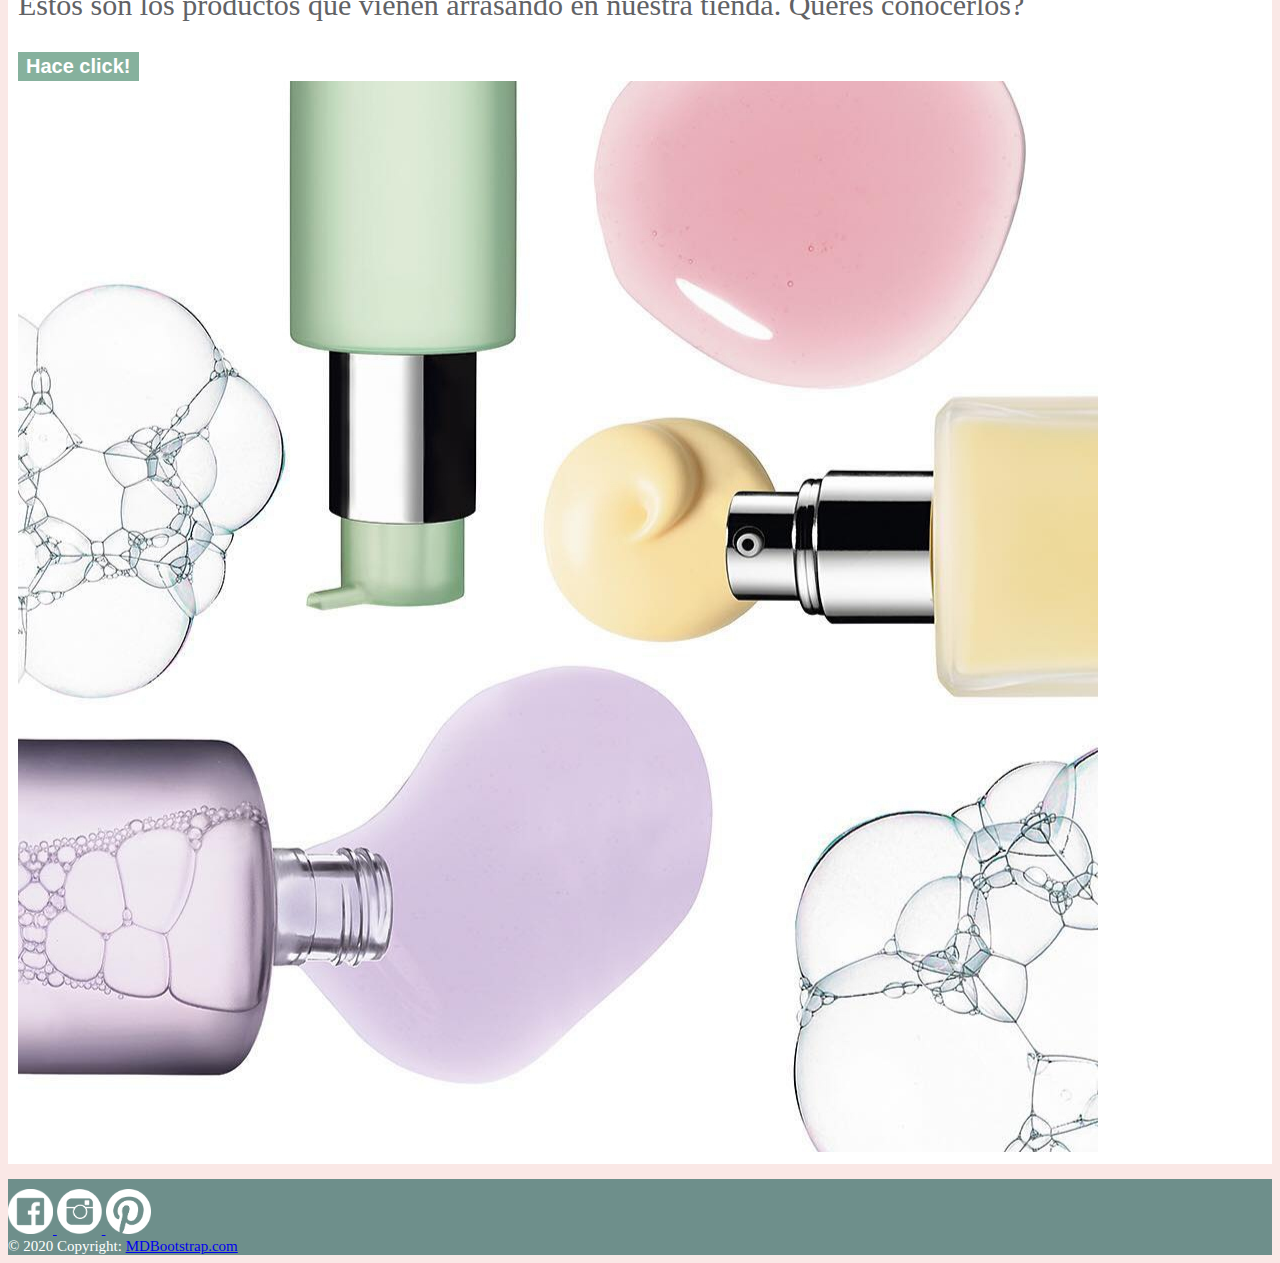
==== commit a71b3e9b: "agrego sass" ====
--- a/index.html
+++ b/index.html
@@ -1,6 +1,8 @@
 <!DOCTYPE html>
 <html lang="es">
 <head>
+    <meta name="description" content="Clair de Lune es una compañía argentina dedicada al cuidado de la piel. Descubrí nuestros productos y elegí lo mejor para vos. Envíos gratis a todo el país.">
+    <meta name="keywords" content="productos para la piel, skincare argentina, clair de lune, cuidado del rostro, cremas faciales, promoción skincare argentina">
     <meta charset="UTF-8">
     <meta name="viewport" content="width=device-width, initial-scale=1.0">
     <!-- bootstrap -->
@@ -48,7 +50,7 @@
                     <img src="img/Slider1.jpg" alt="slider1" class="img-fluid" >
                   </div>
                   <div class="carousel-item">
-                    <img src="img/Slider4.jpg" alt="slider2" class="img-fluid" >
+                    <img src="img/slider4.jpg" alt="slider4" class="img-fluid" >
                   </div>
                   <div class="carousel-item">
                     <img src="img/slider3.jpg" alt="slider3" class="img-fluid">
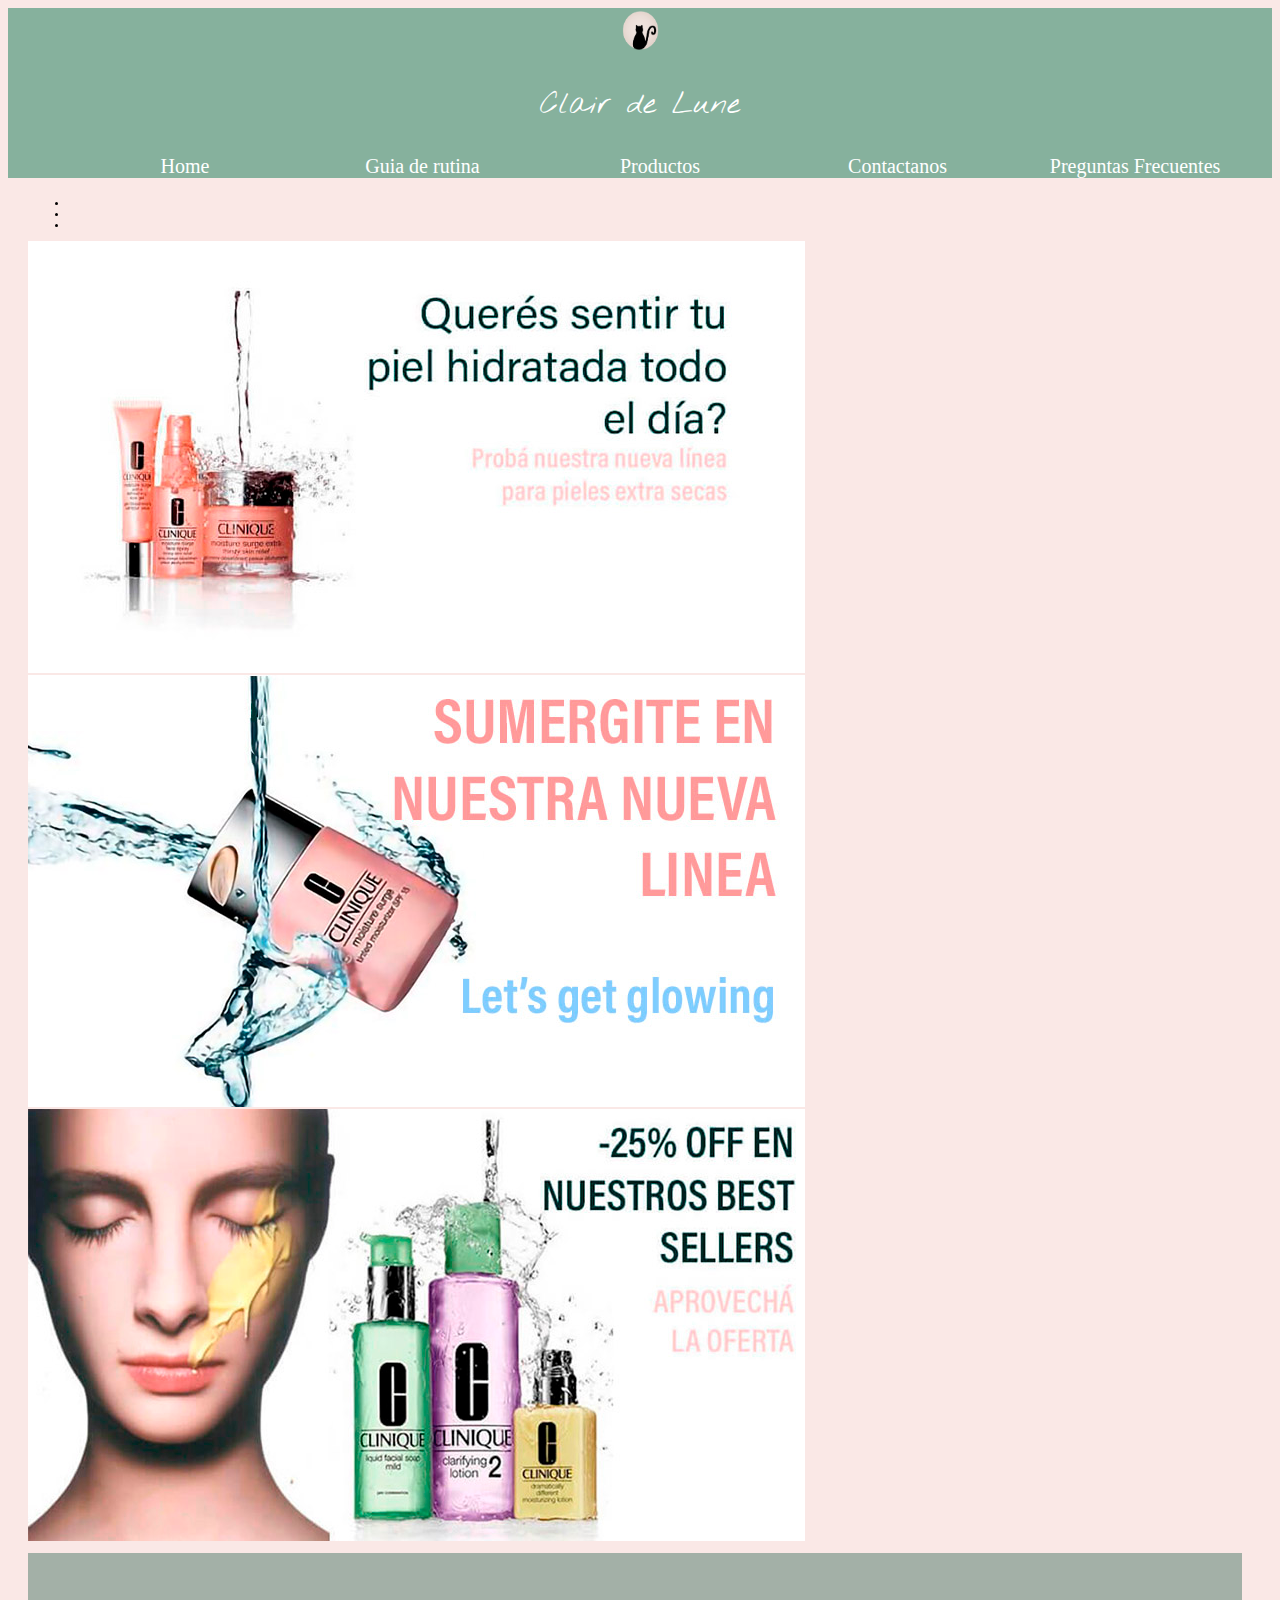
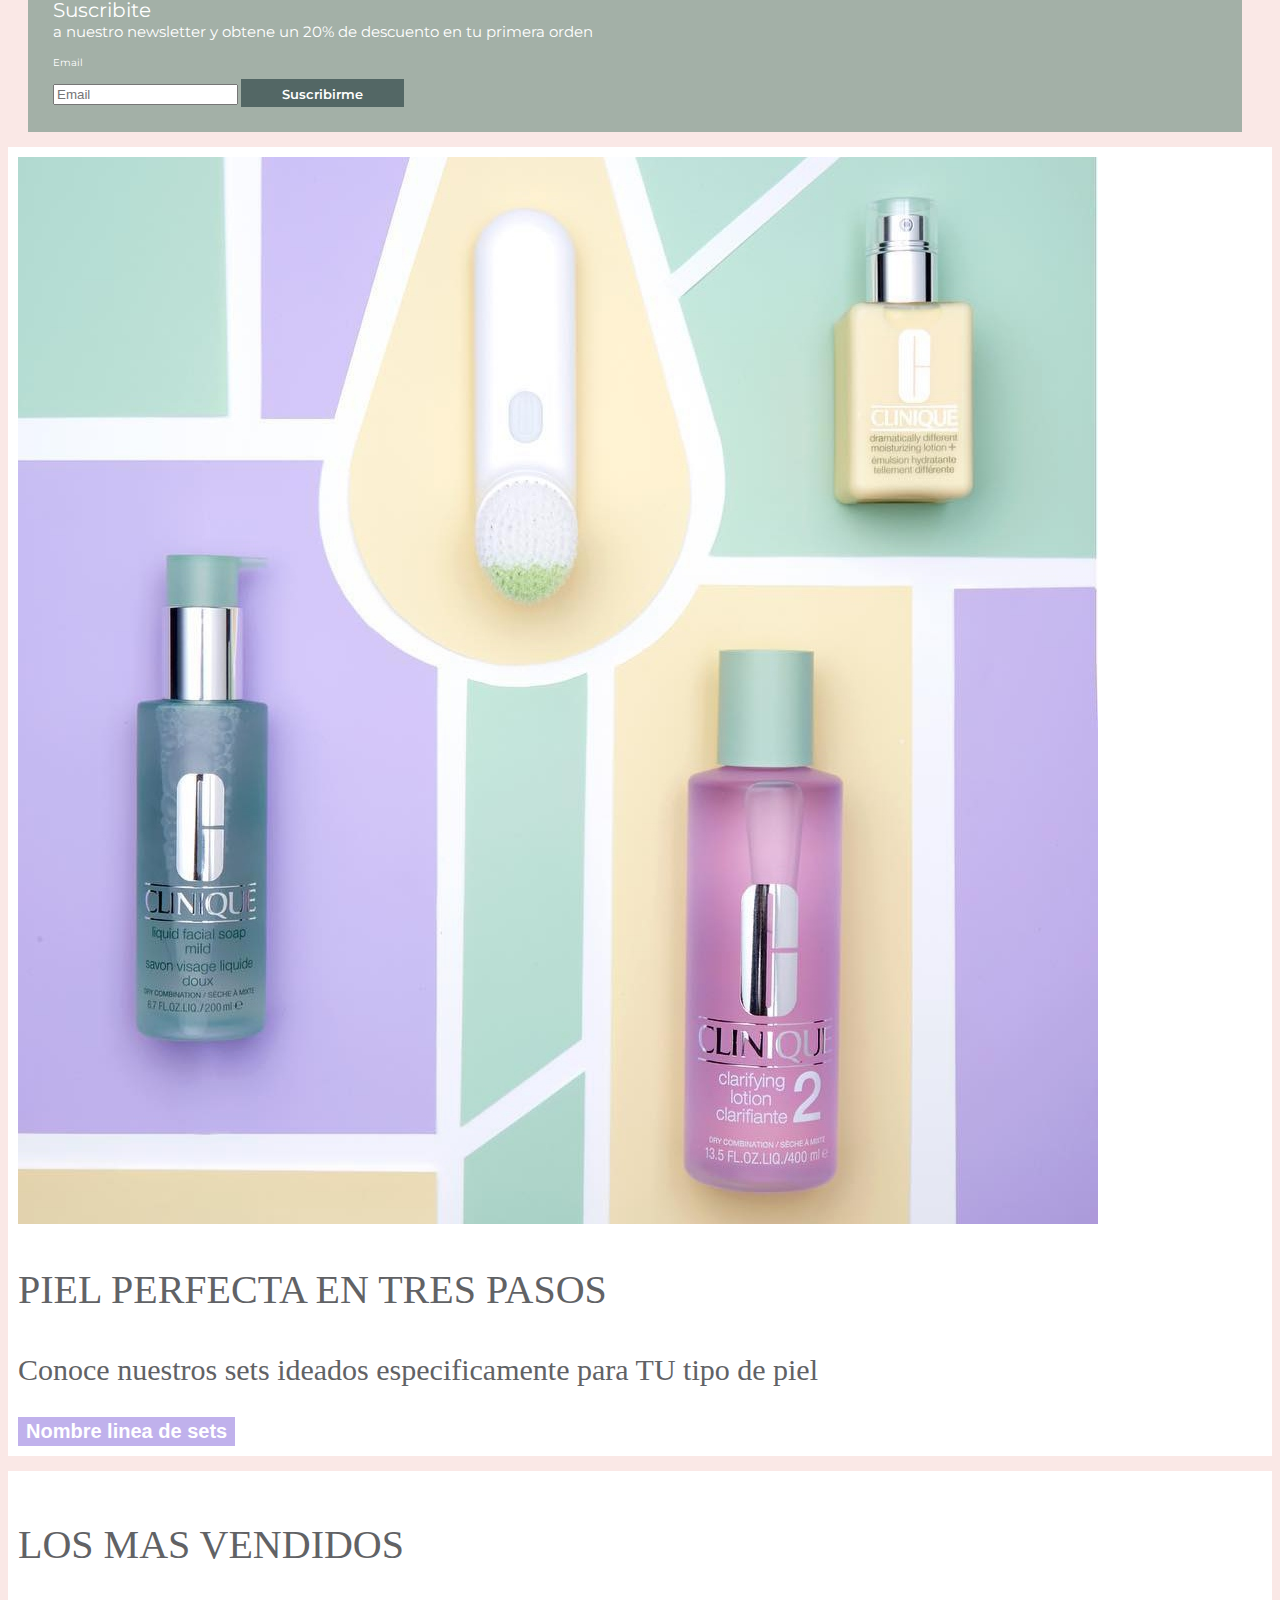
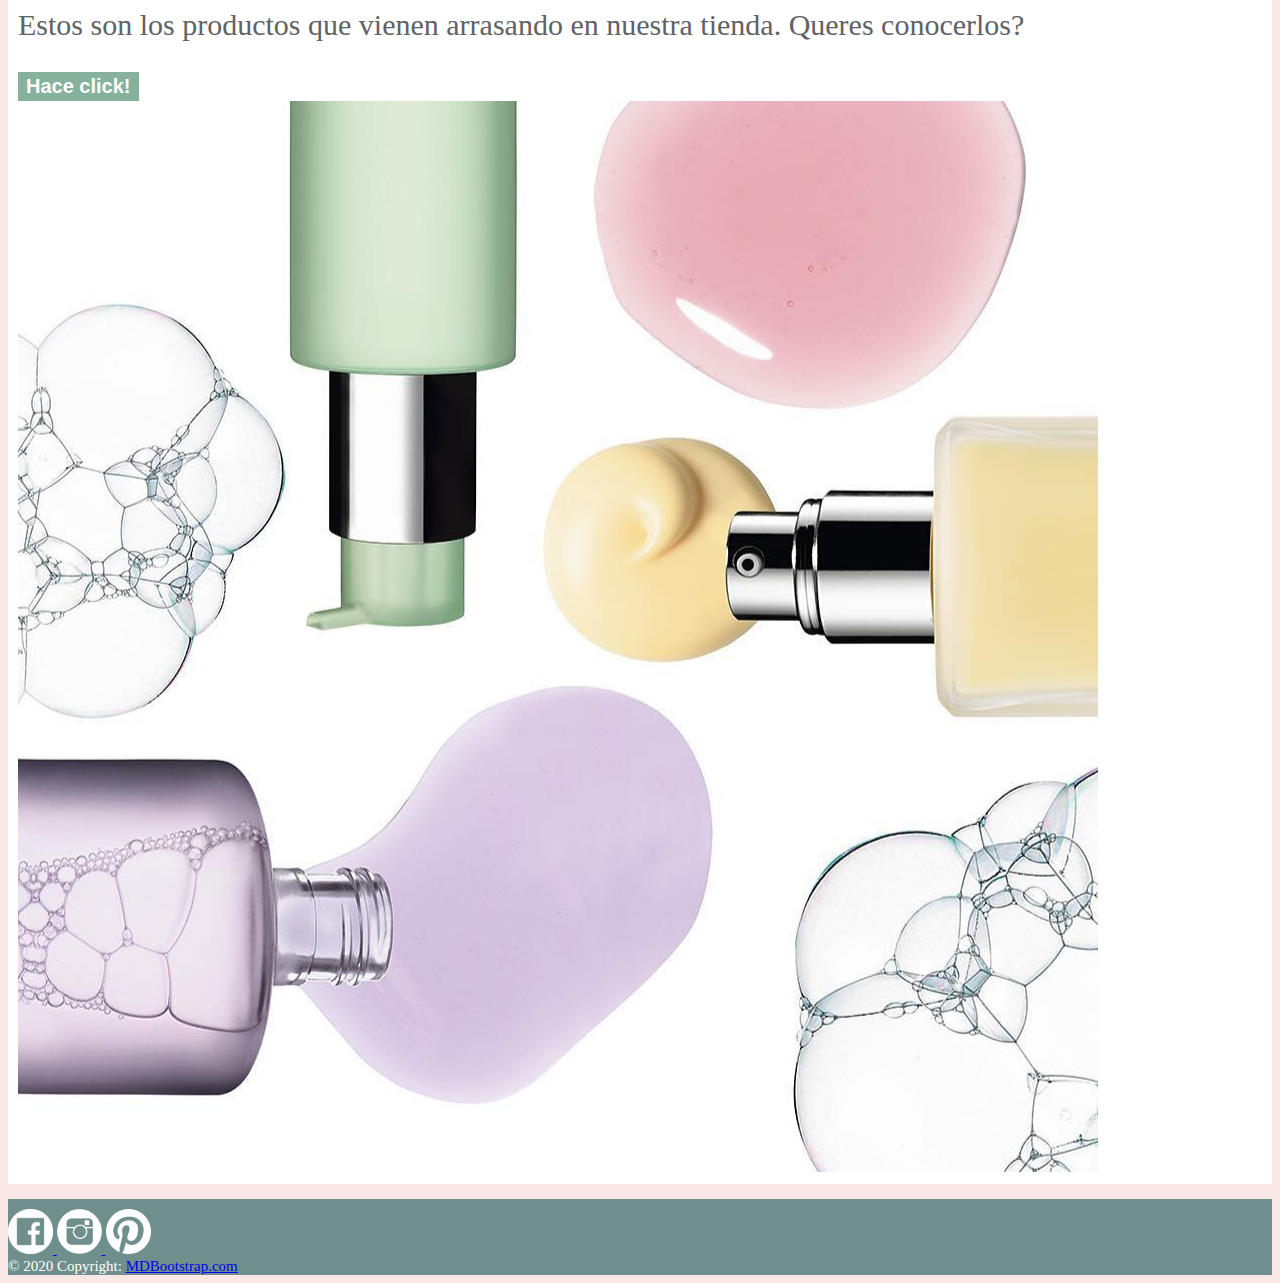
==== commit 408e1bdc: "actualizo categorias de productos" ====
--- a/index.html
+++ b/index.html
@@ -36,7 +36,7 @@
         </header>
     
     <div class= "row">
-        <section class="col-md-9" style="margin-top: 1rem">
+        <section class="col-md-9" style="margin: 1rem 3rem 0rem 2rem">
             <div id="demo" class="carousel slide" data-ride="carousel">
 
                 <ul class="carousel-indicators">
@@ -58,7 +58,7 @@
                 </div>
             </div>    
         </section>  
-        <section id="suscribiteIndex" class="col-md-2">
+        <section id="suscribiteIndex" class="col-md-2" style="margin-right: 3rem; margin-left: 2rem; padding: 2rem 2rem 2rem 2rem">
             <form actions="#" methods="post">
                 <p class="fontS" style="margin-bottom: 0px;">Suscribite</p> 
                 <p class="fontXS" style="margin-top: 0px;">a nuestro newsletter y obtene un 20% de descuento en tu primera orden</p>
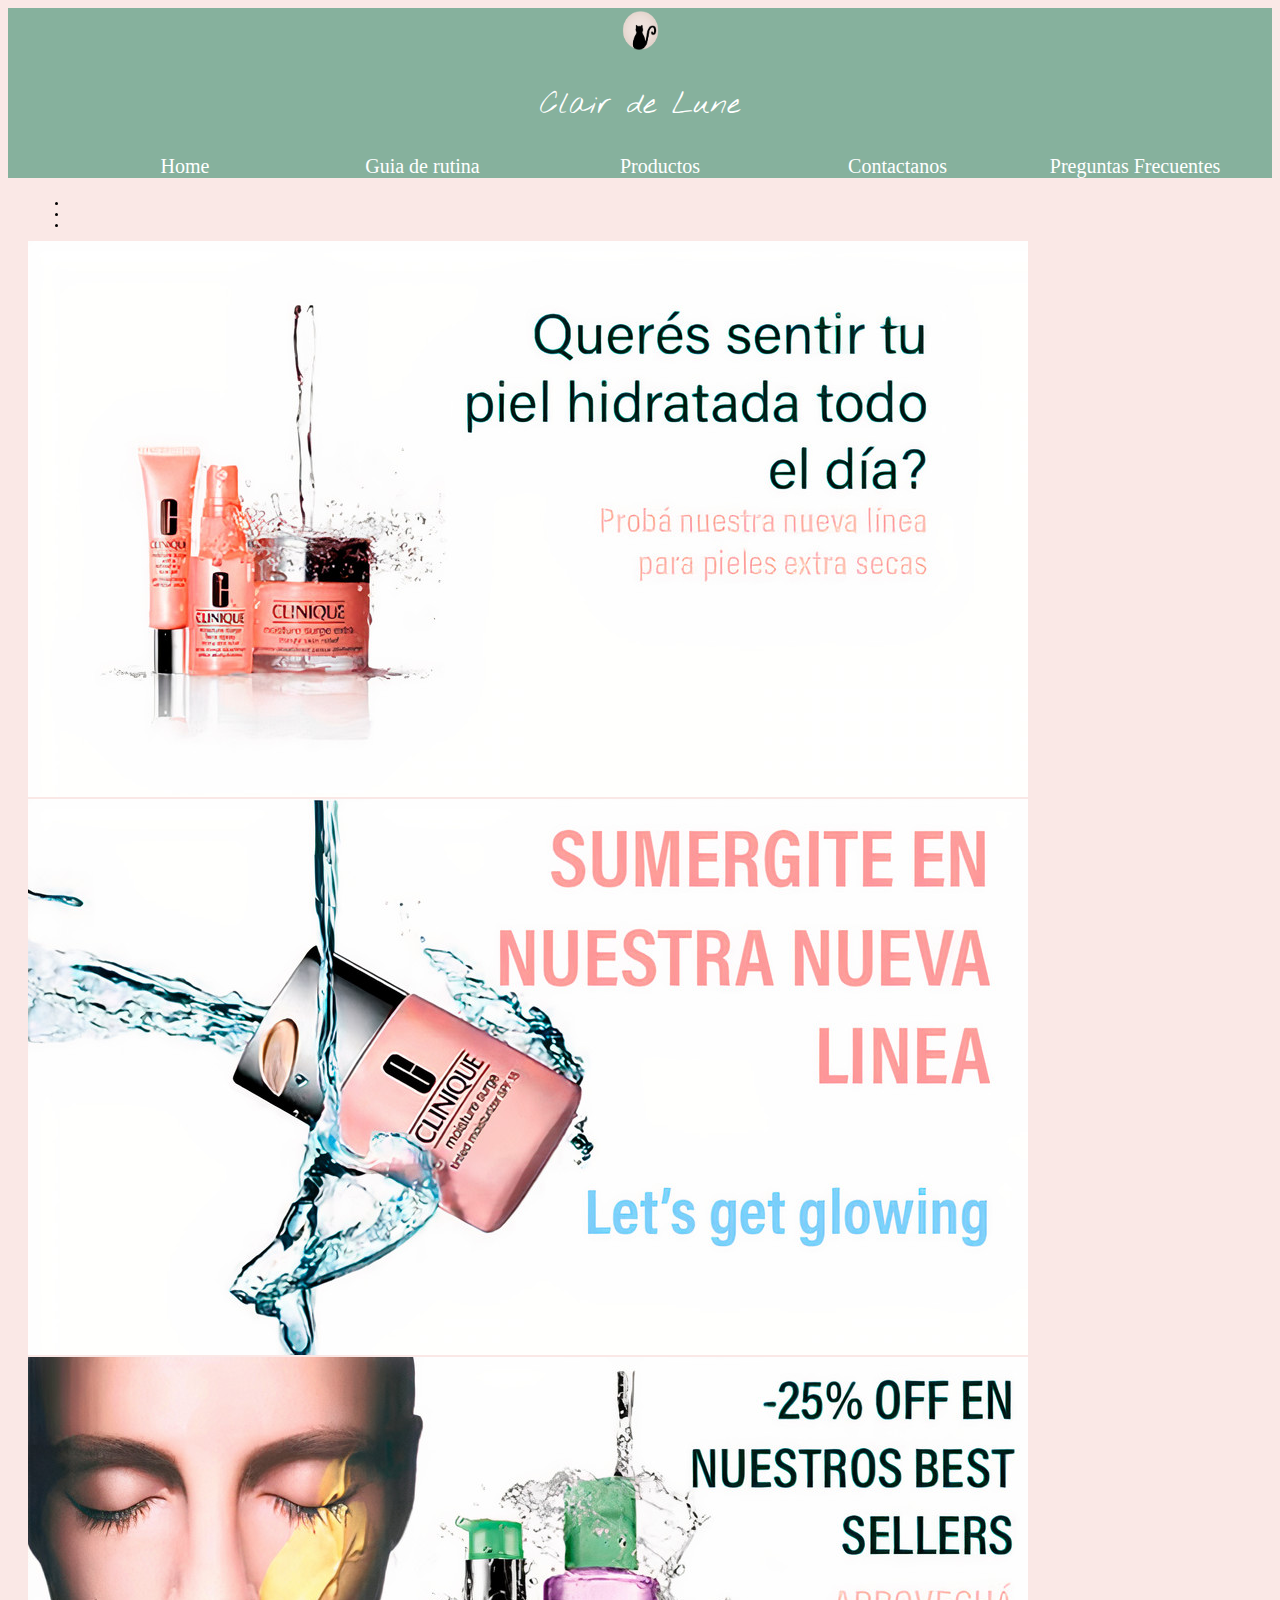
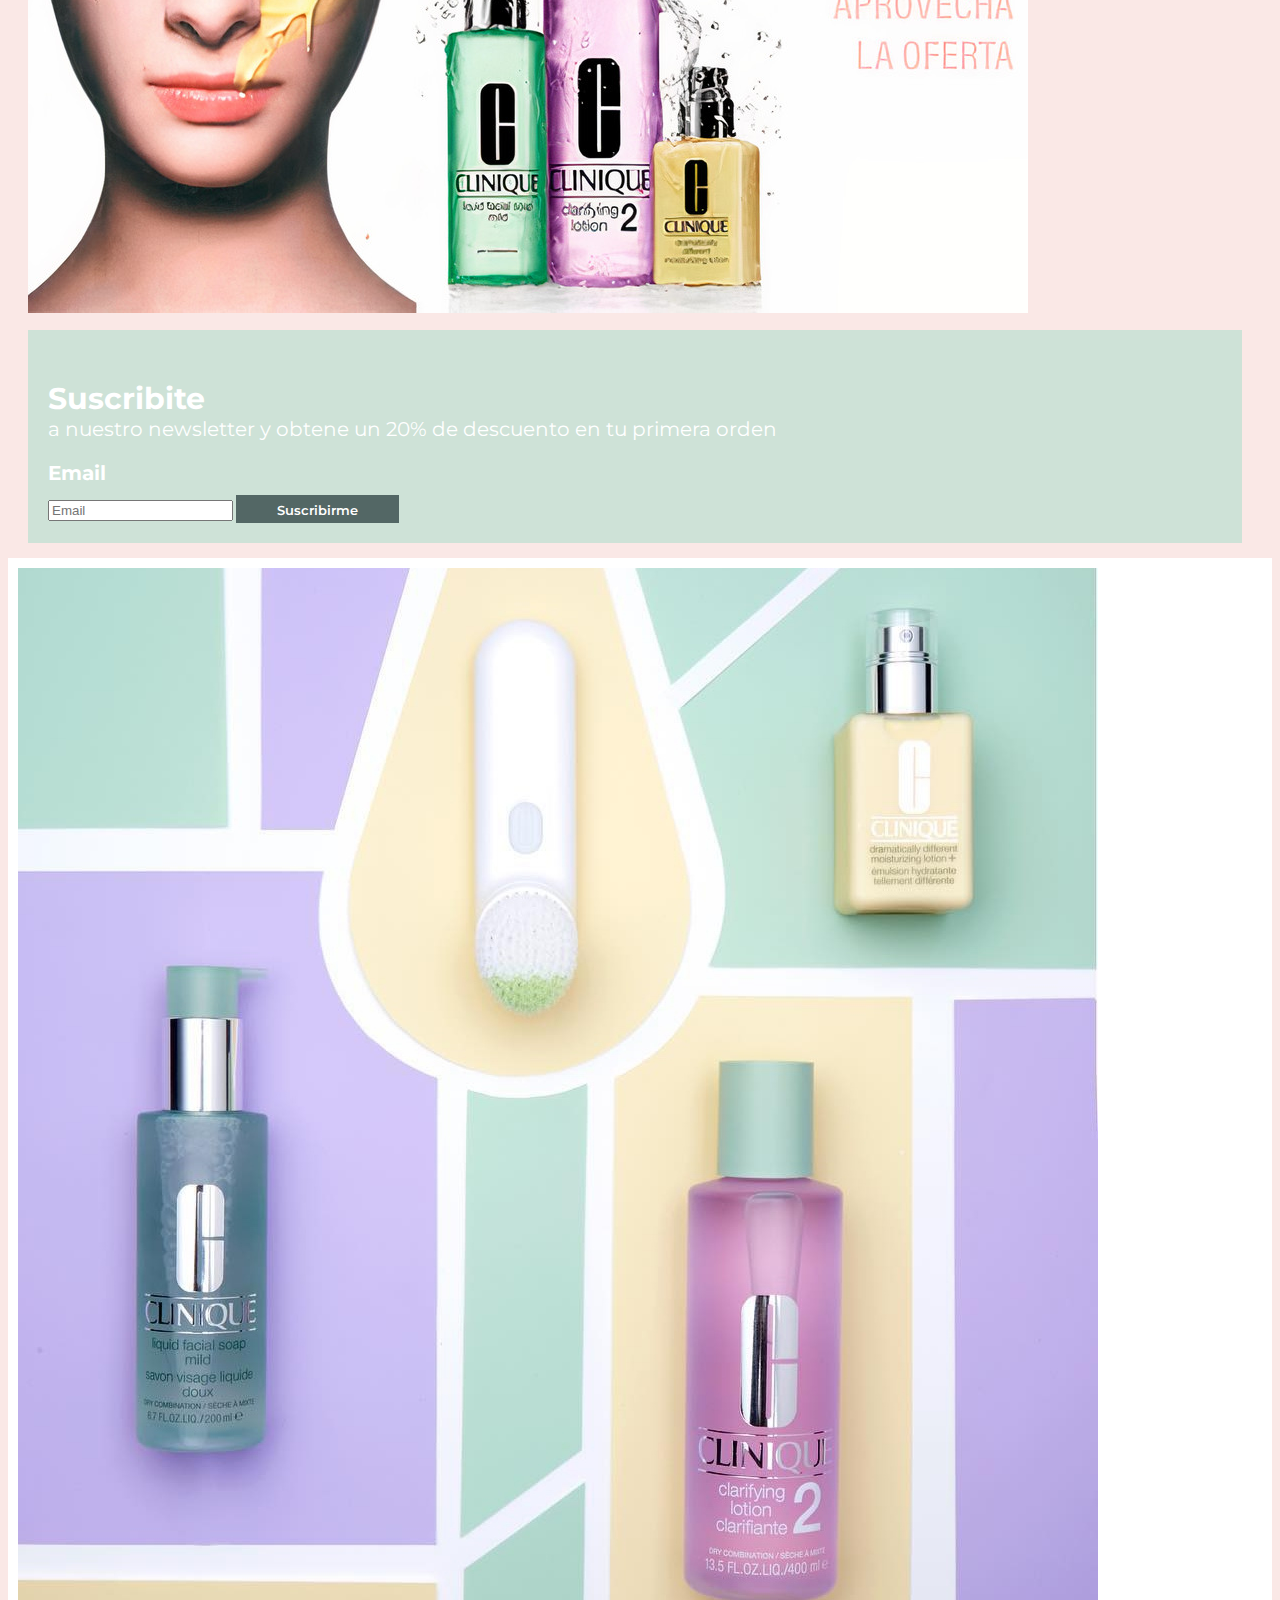
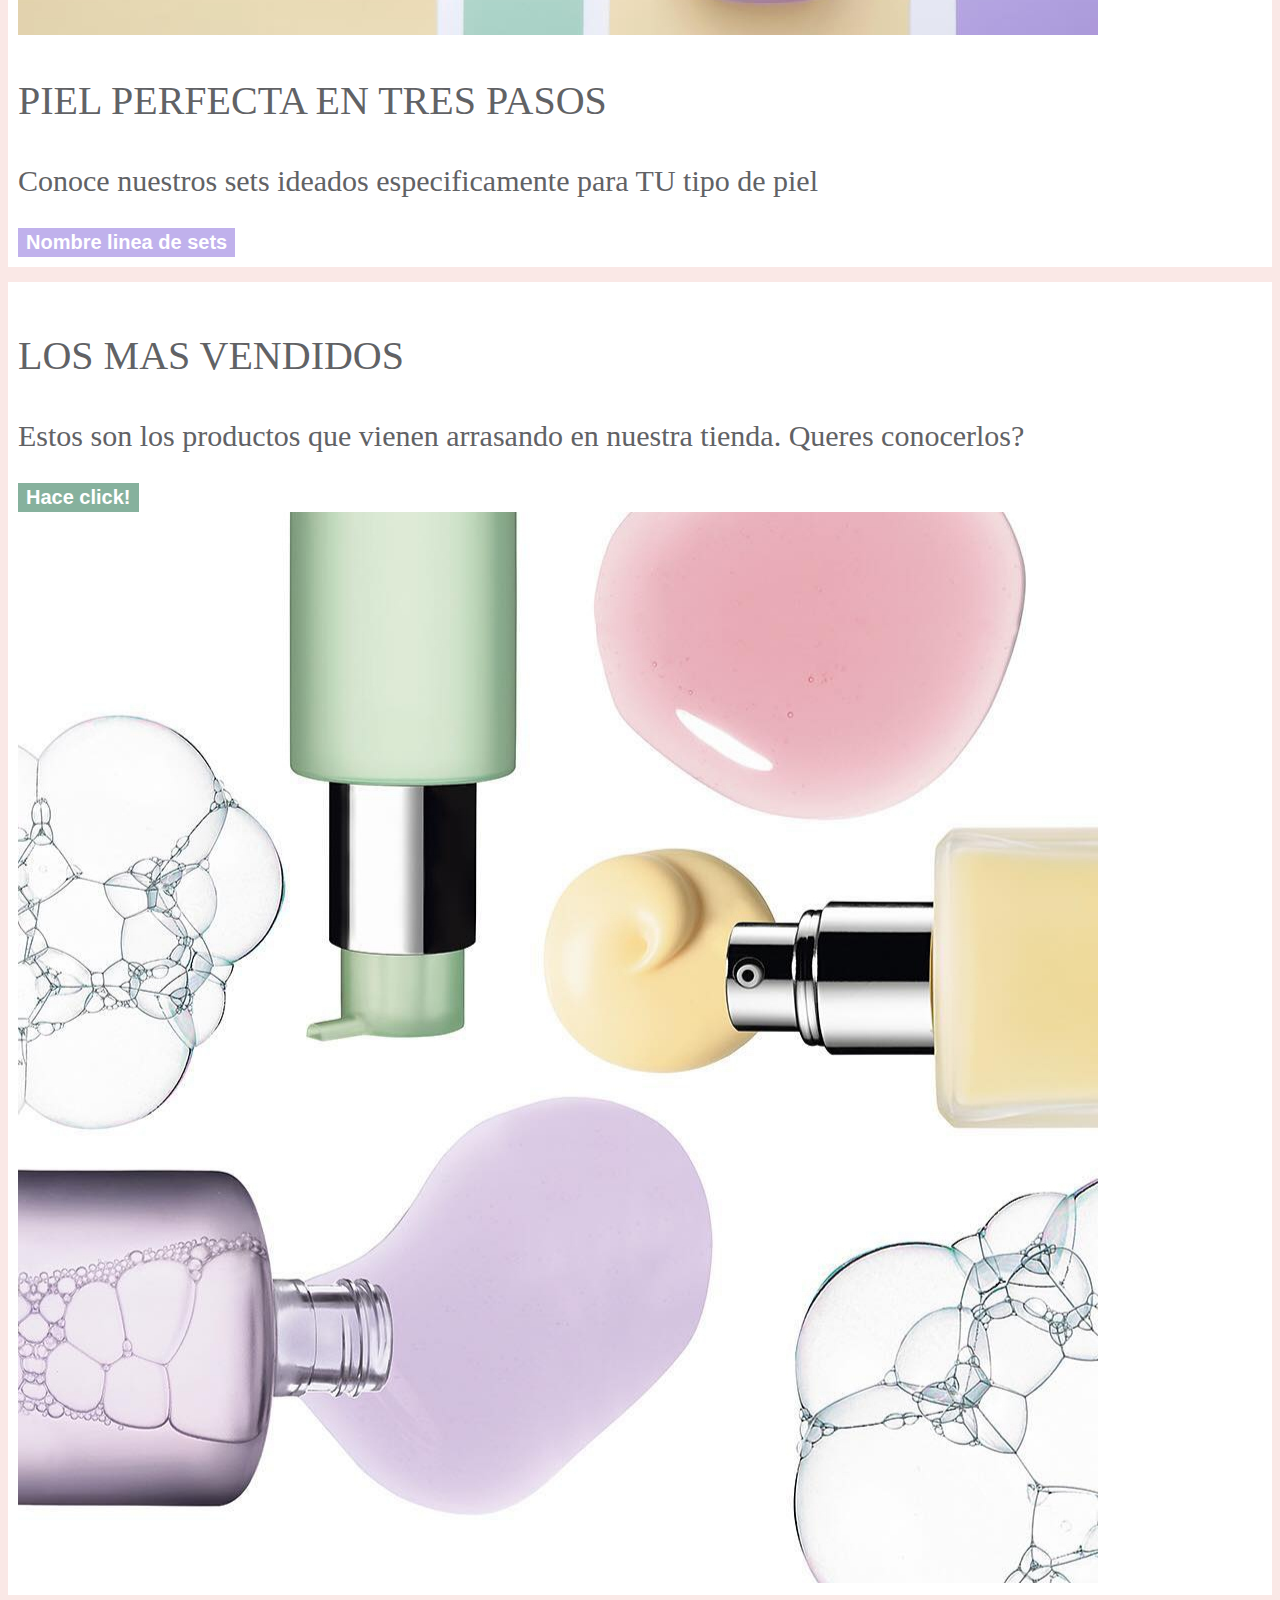
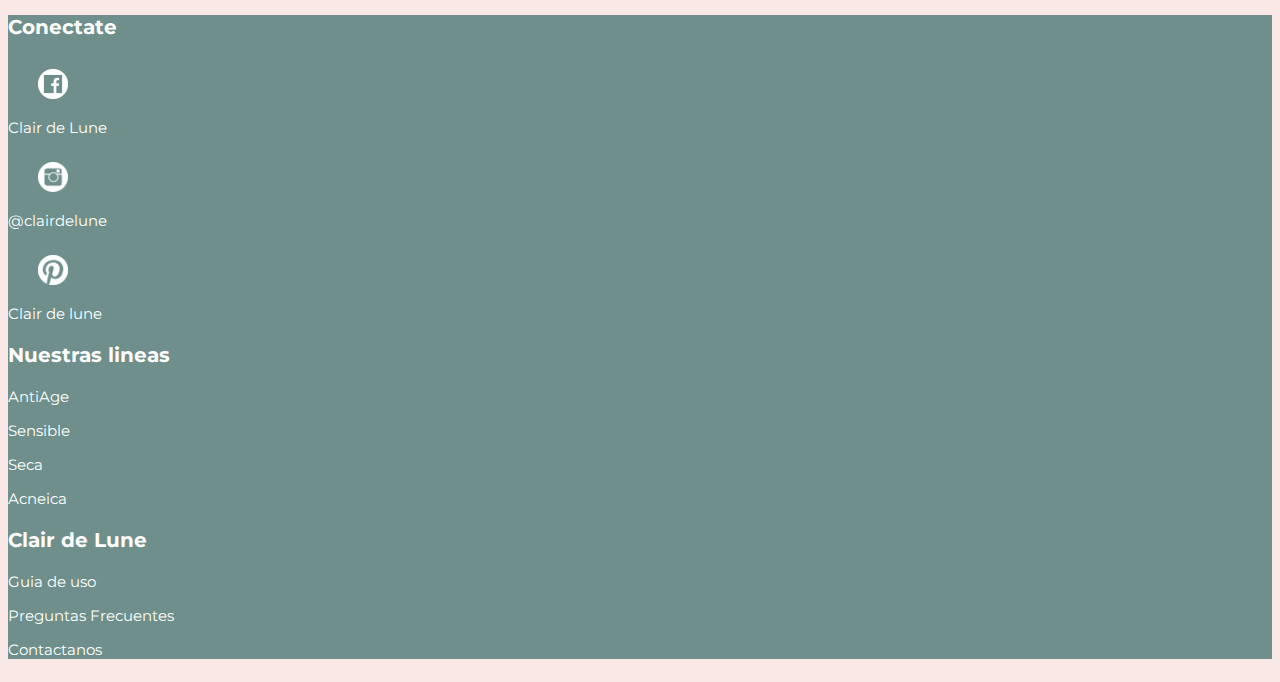
==== commit bd9c7954: "Ultimas modificaciones" ====
--- a/index.html
+++ b/index.html
@@ -58,11 +58,11 @@
                 </div>
             </div>    
         </section>  
-        <section id="suscribiteIndex" class="col-md-2" style="margin-right: 3rem; margin-left: 2rem; padding: 2rem 2rem 2rem 2rem">
+        <section  class="col-md-2 rectanguloGuia " style="margin-right: 3rem; margin-left: 2rem; padding: 2rem 2rem 2rem 2rem">
             <form actions="#" methods="post">
-                <p class="fontS" style="margin-bottom: 0px;">Suscribite</p> 
-                <p class="fontXS" style="margin-top: 0px;">a nuestro newsletter y obtene un 20% de descuento en tu primera orden</p>
-                <div class="parrafo1">Email</div>
+                <p class=" colorBlanco fontBold fontM" style="margin-bottom: 0px;">Suscribite</p> 
+                <p class=" colorBlanco fontThin fontS" style="margin-top: 0px;">a nuestro newsletter y obtene un 20% de descuento en tu primera orden</p>
+                <div class="fontBold fontS colorBlanco">Email</div>
                 <input type="text" placeholder="Email">
                 <input type= "submit" value="Suscribirme" id="buttonSuscribirmeIndex">
         </section>
@@ -98,26 +98,47 @@
         </div>
         
     <footer class="container-fluid">
-            <div class="row">    
-                <div >
-                    <!-- Facebook -->
-                    <a href="https://www.facebook.com/antonella.mizzi.39/"class="col-md-4 py-5">
+        <div class="row">
+            <div class="col-md-1"></div>    
+            <div class="col-md-3">
+                <p class="fontBold colorBlanco fontS">Conectate</p>
+                <!-- Facebook -->
+                <a href="https://www.facebook.com/antonella.mizzi.39/">
                     <img src="img/FbPNG.png"class="imgLogoFooter">
-                    </a>
-                    <!--Instagram-->
-                    <a href="https://www.instagram.com/antommizzi/" class="col-md-4 py-5">
-                    <img src="img/IgPNG.png"class="imgLogoFooter">
-                    </a>
-                    <!--Pinterest-->
-                    <a href="https://www.pinterest.es/antxnella9696/" class="col-md-4 py-5">
+                    <p class="fontNormal colorBlanco fontXS"> Clair de Lune</p>
+                </a>
+                <!--Instagram-->
+                <a href="https://www.instagram.com/antommizzi/">
+                    <img src="img/IgPNG.png"class="imgLogoFooter"> 
+                    <p class="fontNormal colorBlanco fontXS"> @clairdelune</p>
+                </a>
+                <!--Pinterest-->
+                <a href="https://www.pinterest.es/antxnella9696/"> 
                     <img src="img/PinPNG.png"class="imgLogoFooter">
-                    </a>
+                    <p class="fontNormal colorBlanco fontXS"> Clair de lune</p>
+                </a>
+            </div>
+            <div class="col-md-1"></div> 
+            <div class="col-md-3">
+                <p class="fontBold colorBlanco fontS"> Nuestras lineas </p>
+                <div class="fontNormal colorBlanco fontXS">
+                    <a href="pages/antiage.html"><p>AntiAge</p></a>
+                    <a href="pages/sensible.html"><p>Sensible</p></a>
+                    <a href="pages/seca.html"><p>Seca</p></a>
+                    <a href="pages/acneica.html"><p>Acneica</p></a> 
                 </div>
-             </div>
-        <div class="footer-copyright text-center py-3">© 2020 Copyright:
-        <a href="https://mdbootstrap.com/"> MDBootstrap.com</a>
+            </div>
+            <div class="col-md-1"></div> 
+            <div class="col-md-3">
+                <p class="fontBold colorBlanco fontS"> Clair de Lune </p>
+                <div class="fontNormal colorBlanco fontXS">
+                    <p>Guia de uso</p>
+                    <p>Preguntas Frecuentes</p>
+                    <p>Contactanos</p>
+                </div>
+            </div>
         </div>
-     </footer>
+    </footer>       
  
     
         <!-- bootstrap -->
--- a/css/style.css
+++ b/css/style.css
@@ -4,6 +4,10 @@
 body {
   align-content: center;
   background-color: #fae8e6; }
+
+a:link, a:visited, a:active {
+  text-decoration: none;
+  color: white; }
 
 /*Tipografia*/
 .fontL {
@@ -40,6 +44,24 @@
 .colorBlanco {
   color: white; }
 
+/* en comun */
+.rectanguloBlanco {
+  background-color: white;
+  padding: 1rem 1rem 1rem 1rem;
+  margin: 1.5rem 0rem 1.5rem 0rem;
+  color: #616265; }
+
+.rectanguloGuia {
+  background-color: #cee2d7;
+  padding: 1rem 1rem 1rem 1rem;
+  margin: 1.5rem 0rem 1.5rem 0rem;
+  color: #616265; }
+
+.margin {
+  margin-left: 1rem;
+  margin-right: 1rem; }
+
+/**/
 header {
   background-color: #86b19d;
   color: white;
@@ -143,12 +165,6 @@
   background-color: #fde1d3;
   border: solid #fde1d3 2px; }
 
-.rectanguloBlanco {
-  background-color: white;
-  padding: 1rem 1rem 1rem 1rem;
-  margin: 1.5rem 0rem 1.5rem 0rem;
-  color: #616265; }
-
 #buttonSetIndex {
   color: white;
   text-align: center;
@@ -183,23 +199,21 @@
 
 /* guia*/
 #ejemploRutina {
-  border: solid  #51646a 5px;
+  border: solid  #51646a 2px;
   align-content: center;
   background-color: #cee2d7;
   padding: 1rem 1rem 1rem 1rem; }
 
-#tableGuia {
-  background-color: #cee2d7;
-  border-color: #51646a;
-  color: black;
-  font-family: 'montserrat',- sans-serif;
-  font-size: 1.5rem; }
-
 .imgProductoGuia {
-  width: 120px;
+  width: 200px;
   height: auto;
-  border: solid  #fde1d3 2px; }
+  border: none; }
+
+.linea1 {
+  display: flex;
+  flex-direction: row;
+  justify-content: space-evenly;
+  align-items: stretch; }
 
 .productosGuia {
   display: flex;
@@ -208,39 +222,6 @@
   justify-content: space-around; }
 
 /* preguntas */
-#articuloPreguntas1 {
-  border: solid #a3b0a7  5px;
-  align-content: center;
-  background-color: #ecbdb7;
-  padding: 1rem 1rem 1rem 1rem; }
-
-#articuloPreguntas2 {
-  border: solid  #a3b0a7  5px;
-  align-content: center;
-  background-color: #fee2db;
-  padding: 1rem 1rem 1rem 1rem; }
-
-#articuloPreguntas3 {
-  border: solid  #a3b0a7  5px;
-  align-content: center;
-  background-color: #fbccd2;
-  padding: 1rem 1rem 1rem 1rem; }
-
-#articuloPreguntas4 {
-  border: solid  #a3b0a7  5px;
-  align-content: center;
-  background-color: #f8c3bd;
-  padding: 1rem 1rem 1rem 1rem; }
-
-#tablePregunta {
-  display: inline-block;
-  background-color: #faefb7;
-  border-color: #a3b0a7;
-  color: black;
-  font-family: 'montserrat',- sans-serif;
-  font-size: 1.5rem; }
-
 #productosSugeridosPreguntas {
   border: solid  #fde1d3 5px;
   align-content: center;
@@ -360,30 +341,48 @@
   background-color: #fde1d3;
   border: solid #fde1d3 2px; }
 
-.categorias {
-  text-align: center;
-  background-color: #597470;
-  padding: 10px 3px 0px 3px;
-  margin: 5px 5px 5px 5px;
-  border: solid  #597470 2px;
-  font-weight: 600;
-  font-family: 'montserrat', sans-serif;
-  font-size: 1.5rem;
-  color: white;
-  height: 35px;
-  width: 120px; }
-
-.categorias:hover {
-  color: #3e4d4b;
-  border: solid #fde1d3 2px;
-  background-color: #fde1d3;
-  text-align: center; }
+.categoriaImgD {
+  padding: 15px 0px 15px 10px;
+  margin-left: 60px; }
+
+.categoriaImgI {
+  padding: 15px 10px 15px 00px;
+  margin-right: 60px; }
+
+.categoriaTextD {
+  margin-right: 2rem;
+  padding-right: 0.35rem; }
+
+.categoriaTextI {
+  margin-left: 2rem;
+  padding-left: 0.35rem; }
 
 footer {
   background-color: #6e8f8b;
   color: white;
   font-size: 1.5rem; }
-  footer img {
-    width: 45px;
-    height: 45px;
-    margin-top: 1rem; }
+  footer div img {
+    width: 30px;
+    height: 30px;
+    margin-top: 1rem;
+    margin-left: 3rem; }
+
+/* ACNEICA */
+.superposicionImg {
+  display: block;
+  position: relative; }
+
+.superposicionText {
+  display: block;
+  position: absolute;
+  bottom: -5px;
+  left: 0;
+  padding: 5px; }
+
+.marginEsquinaI {
+  margin-left: 5rem;
+  margin-right: 1rem; }
+
+.textoProducto {
+  padding: 0px;
+  text-align: center; }
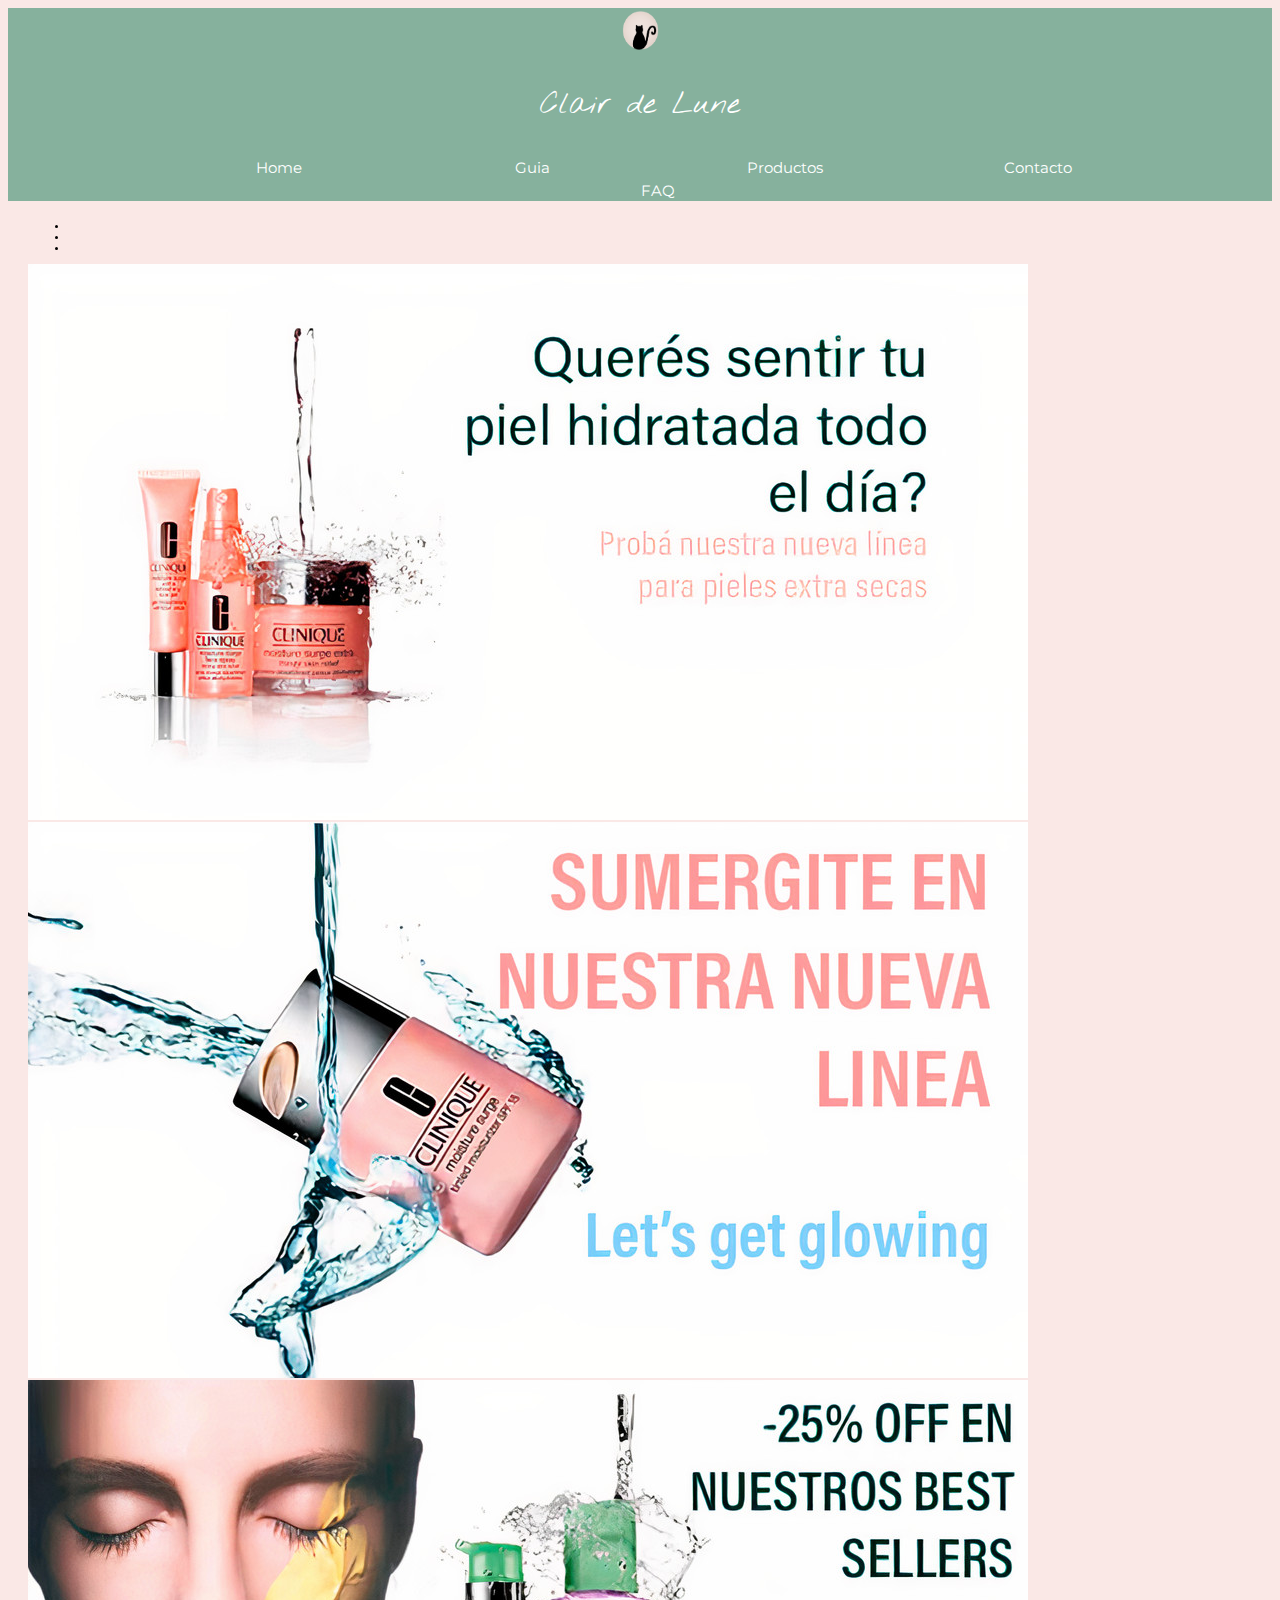
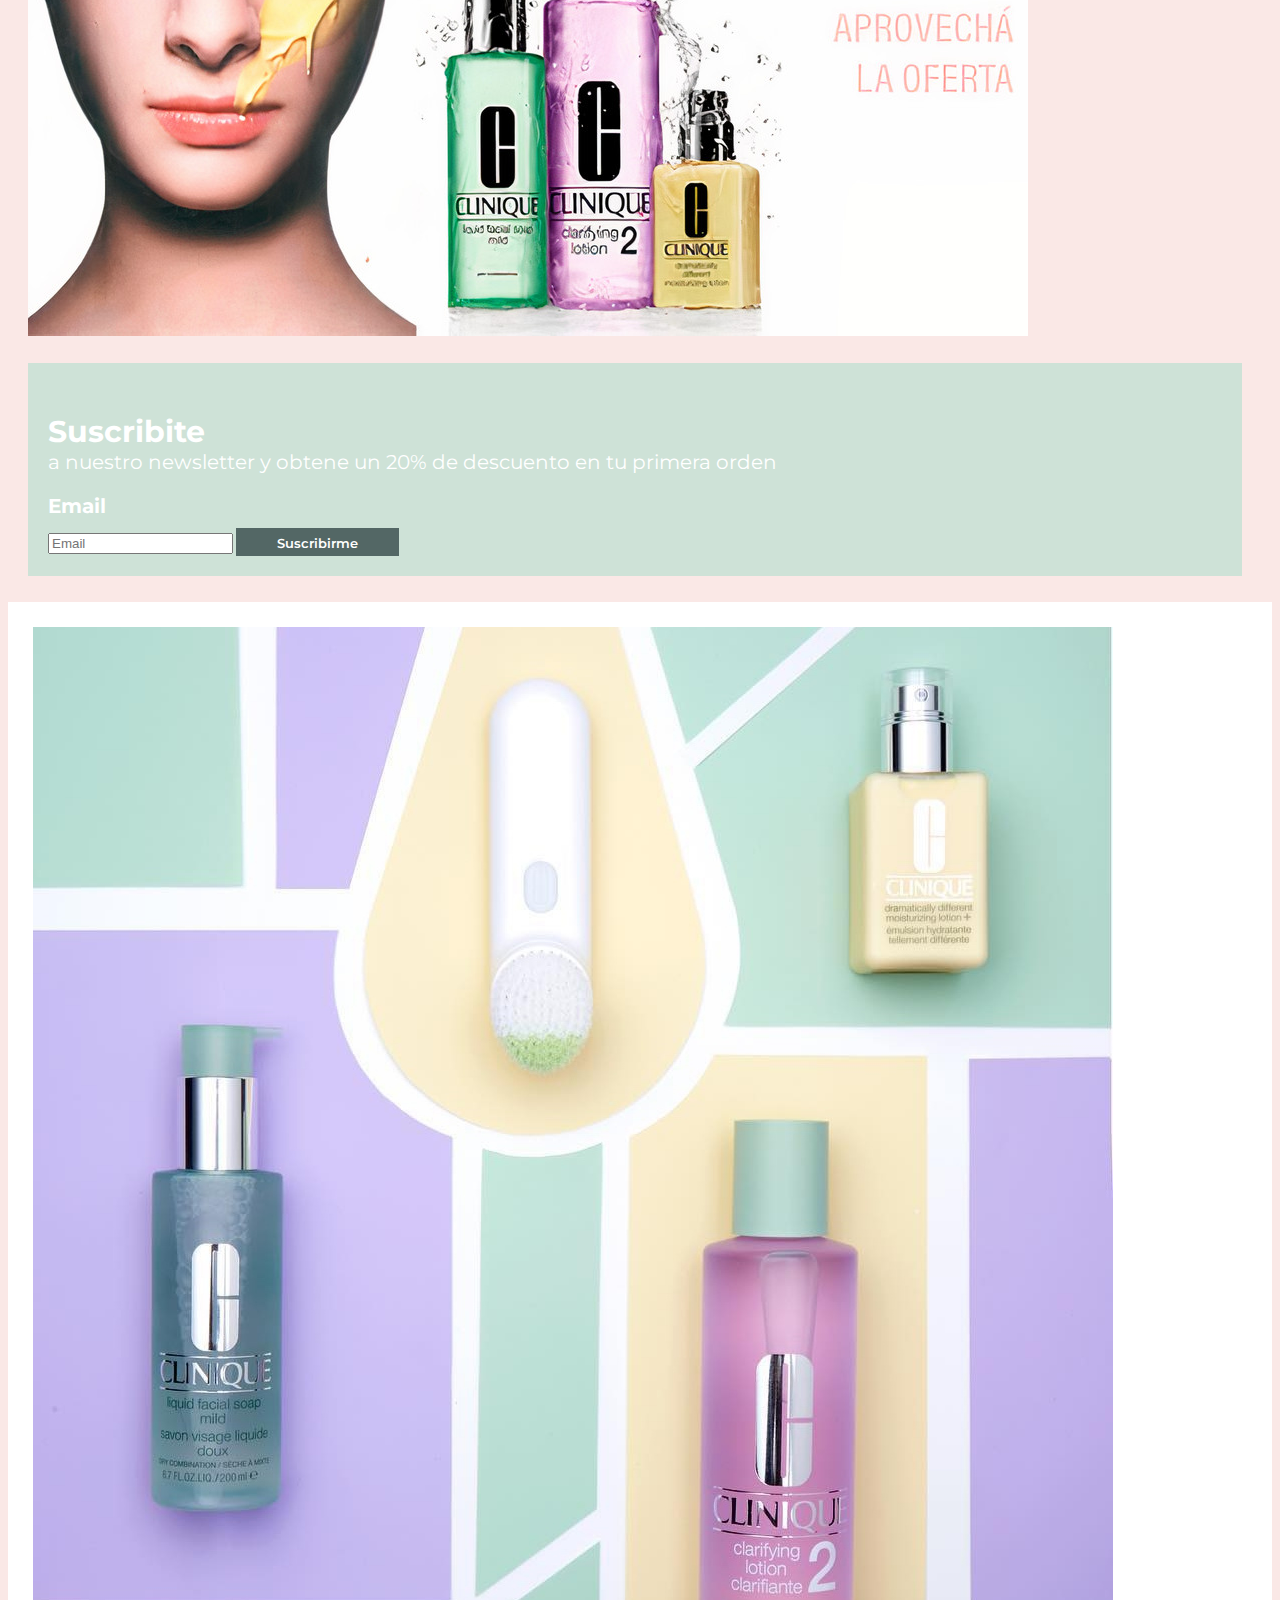
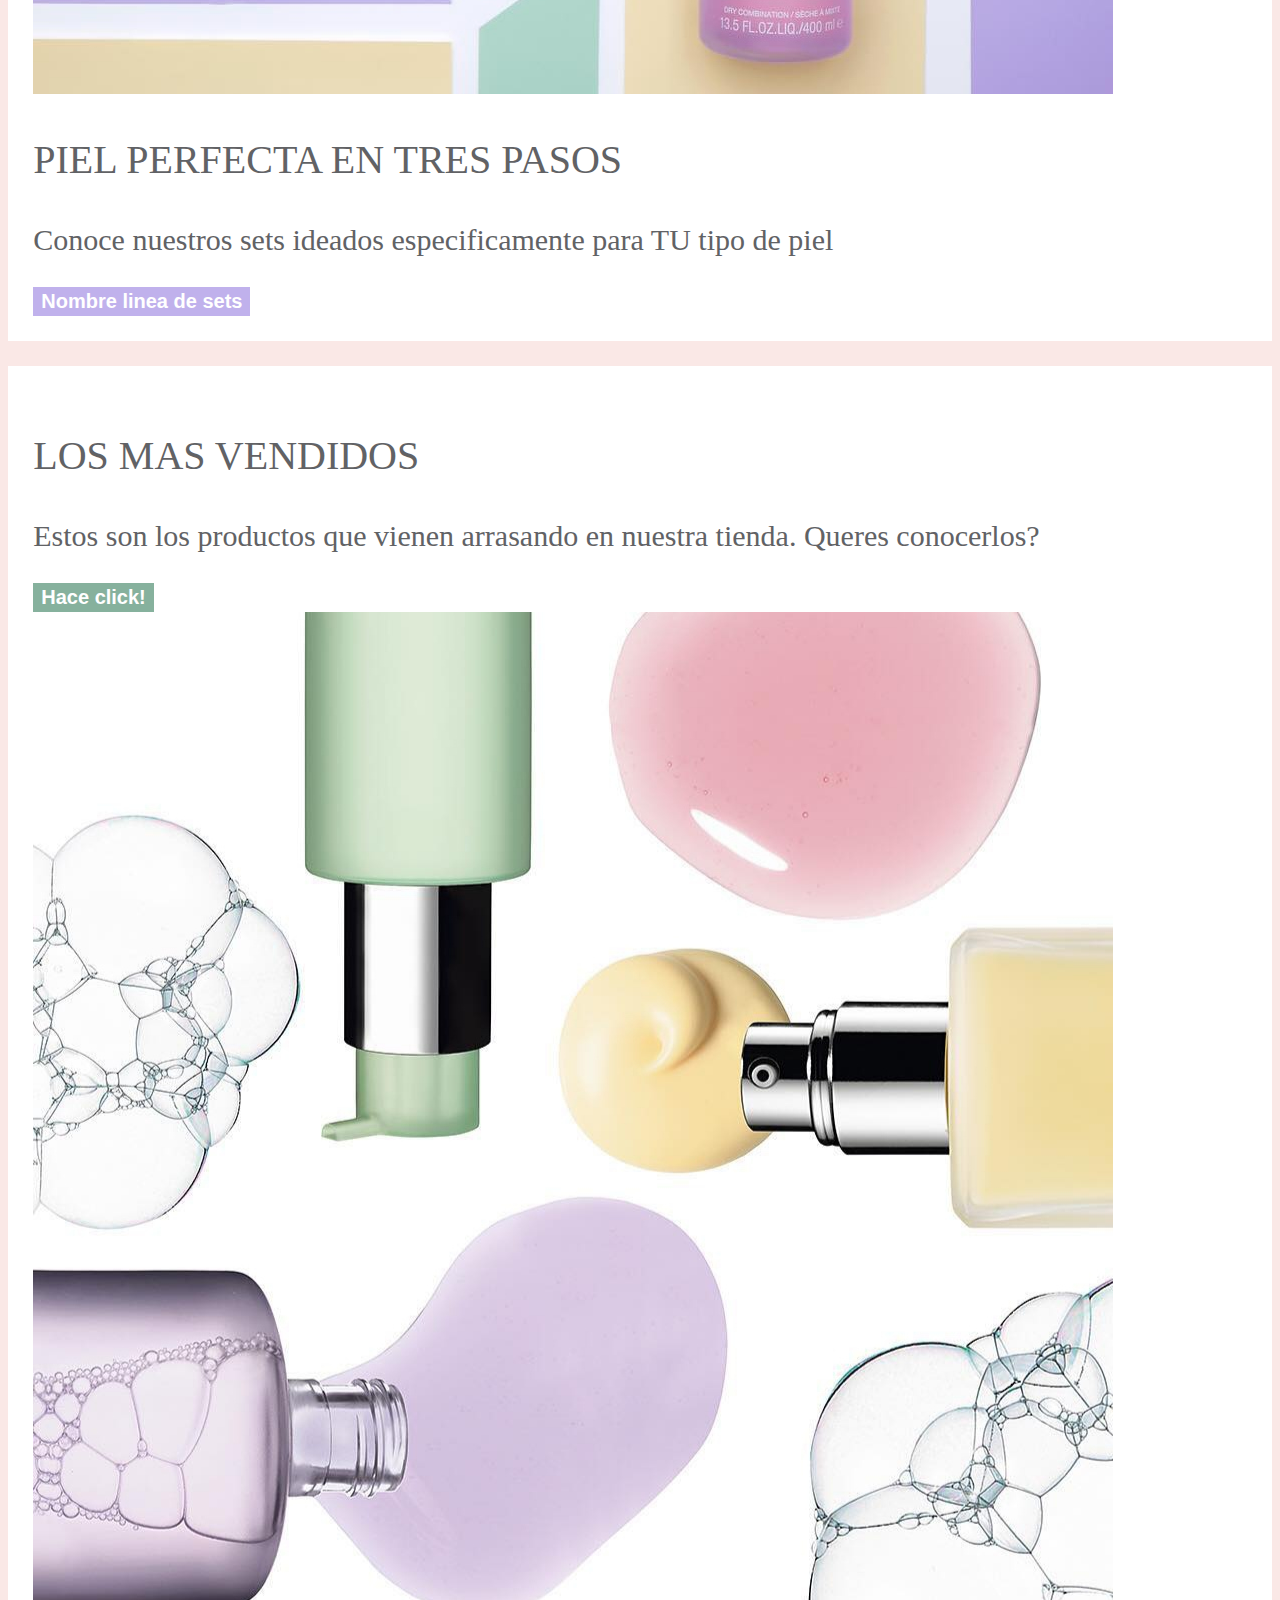
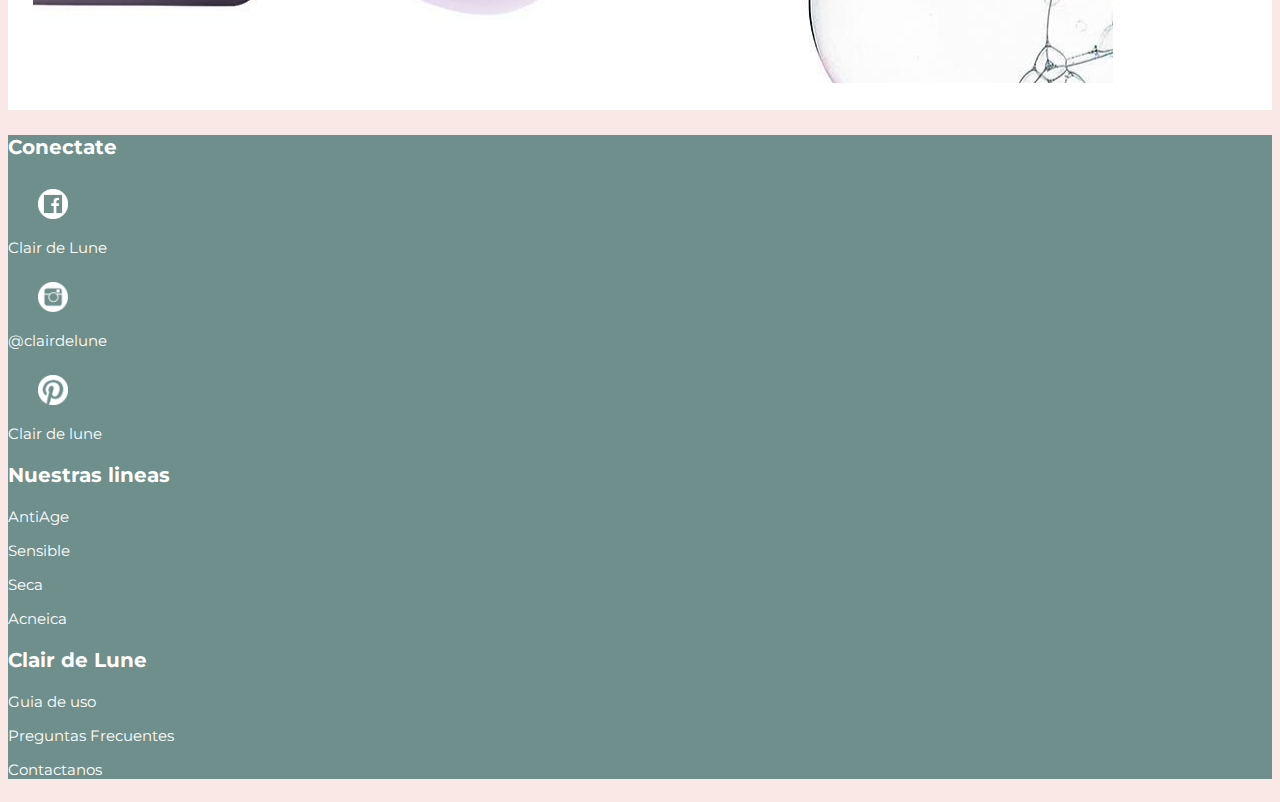
==== commit 80ebdd4a: "ultimas modificaciones en serio" ====
--- a/index.html
+++ b/index.html
@@ -13,28 +13,25 @@
     <link rel="stylesheet" href="css/style.css">
 </head>
 <body>
-        <header class="container-fluid">
-            <div class="row"> 
-                <div class="col-md-12">
-                    <img src="img/Logo.png" alt="logo" class="imgLogo">
-                    <p class="clair">
-                        Clair de Lune
-                    </p>
-                </div>
+    <header class="container-fluid">
+        <div class="row"> 
+            <div class="col-md-12">
+                <img src="img/Logo.png" alt="logo" class="imgLogo">
+                <p class="clair">
+                    Clair de Lune
+                </p>
             </div>
-            <nav class="row"> 
-                <div class="col-md-12"> 
-                    <ol class="nav">
-                        <li class="nav-item"><a href="index.html">Home</a></li> 
-                        <li class="nav-item"><a href="pages/guia.html"> Guia de rutina</a></li>
-                        <li class="nav-item"><a href="pages/productos.html">Productos</a></li>  
-                        <li class="nav-item"><a href="pages/contactanos.html">Contactanos</a></li>
-                        <li class="nav-item"><a href="pages/preguntas.html">Preguntas Frecuentes</a></li>
-                    </ol> 
-                    </div> 
-            </nav>
-        </header>
-    
+        </div>
+        <nav class="row"> 
+            <ol>
+                <li class="col-md-2 fontThin fontXS"><a href="index.html">Home</a></li> 
+                <li class="col-md-2 fontThin fontXS"><a href="pages/guia.html"> Guia</a></li>
+                <li class="col-md-2 fontThin fontXS"><a href="pages/productos.html">Productos</a></li>
+                <li class="col-md-2 fontThin fontXS"><a href="pages/contactanos.html">Contacto</a></li>
+                <li class="col-md-2 fontThin fontXS"><a href="pages/preguntas.html">FAQ</a></li>
+            </ol>   
+        </nav>
+    </header>
     <div class= "row">
         <section class="col-md-9" style="margin: 1rem 3rem 0rem 2rem">
             <div id="demo" class="carousel slide" data-ride="carousel">
@@ -77,7 +74,7 @@
                     Conoce nuestros sets ideados especificamente para TU tipo de piel
                 </p>
                 <form actions="#" methods="post">
-                   <a href="pages/productos.html"> <input type="button" value="Nombre linea de sets" id="buttonSetIndex"> </a>  
+                   <a href="pages/ejemplo.html"> <input type="button" value="Nombre linea de sets" id="buttonSetIndex"> </a>  
                 </form>
             </div>
         </div>
@@ -88,7 +85,7 @@
                     Estos son los productos que vienen arrasando en nuestra tienda. Queres conocerlos?
                 </p>
                 <form actions="#" methods="post">
-                   <a href="pages/productos.html"> <input type="button" value="Hace click!" id="buttonBestsellerIndex"> </a>  
+                   <a href="pages/bestsellers.html"> <input type="button" value="Hace click!" id="buttonBestsellerIndex"> </a>  
                 </form>
             </div>
             <div class="col-md-6 col-xs-12">
--- a/css/style.css
+++ b/css/style.css
@@ -47,18 +47,22 @@
 /* en comun */
 .rectanguloBlanco {
   background-color: white;
-  padding: 1rem 1rem 1rem 1rem;
-  margin: 1.5rem 0rem 1.5rem 0rem;
+  padding: 2%;
+  margin: 2% 0 2% 0;
   color: #616265; }
 
 .rectanguloGuia {
   background-color: #cee2d7;
-  padding: 1rem 1rem 1rem 1rem;
-  margin: 1.5rem 0rem 1.5rem 0rem;
+  padding: 2%;
+  margin: 2% 0 2% 0;
   color: #616265; }
 
 .margin {
   margin-left: 1rem;
+  margin-right: 1rem; }
+
+.marginEsquinaI {
+  margin-left: 5rem;
   margin-right: 1rem; }
 
 /**/
@@ -81,8 +85,11 @@
     header ol li {
       display: inline-block;
       font: white;
-      width: 19%;
-      position: relative; }
+      font-size: 1.5rem;
+      width: 20%;
+      position: relative;
+      padding: 0;
+      margin-right: 3px; }
       header ol li ul {
         list-style-type: none;
         list-style: none; }
@@ -357,6 +364,7 @@
   margin-left: 2rem;
   padding-left: 0.35rem; }
 
+/*FOOTER*/
 footer {
   background-color: #6e8f8b;
   color: white;
@@ -379,10 +387,19 @@
   left: 0;
   padding: 5px; }
 
-.marginEsquinaI {
-  margin-left: 5rem;
-  margin-right: 1rem; }
-
 .textoProducto {
   padding: 0px;
   text-align: center; }
+
+/* EJEMPLO  PRODUCTO*/
+.marginEjemplo {
+  margin: 5%; }
+
+.paddingEjemplo {
+  padding: 3%; }
+
+.imgProductoEjemplo {
+  width: 30%;
+  height: auto;
+  margin: 1.25%;
+  padding-right: 1.5%; }
